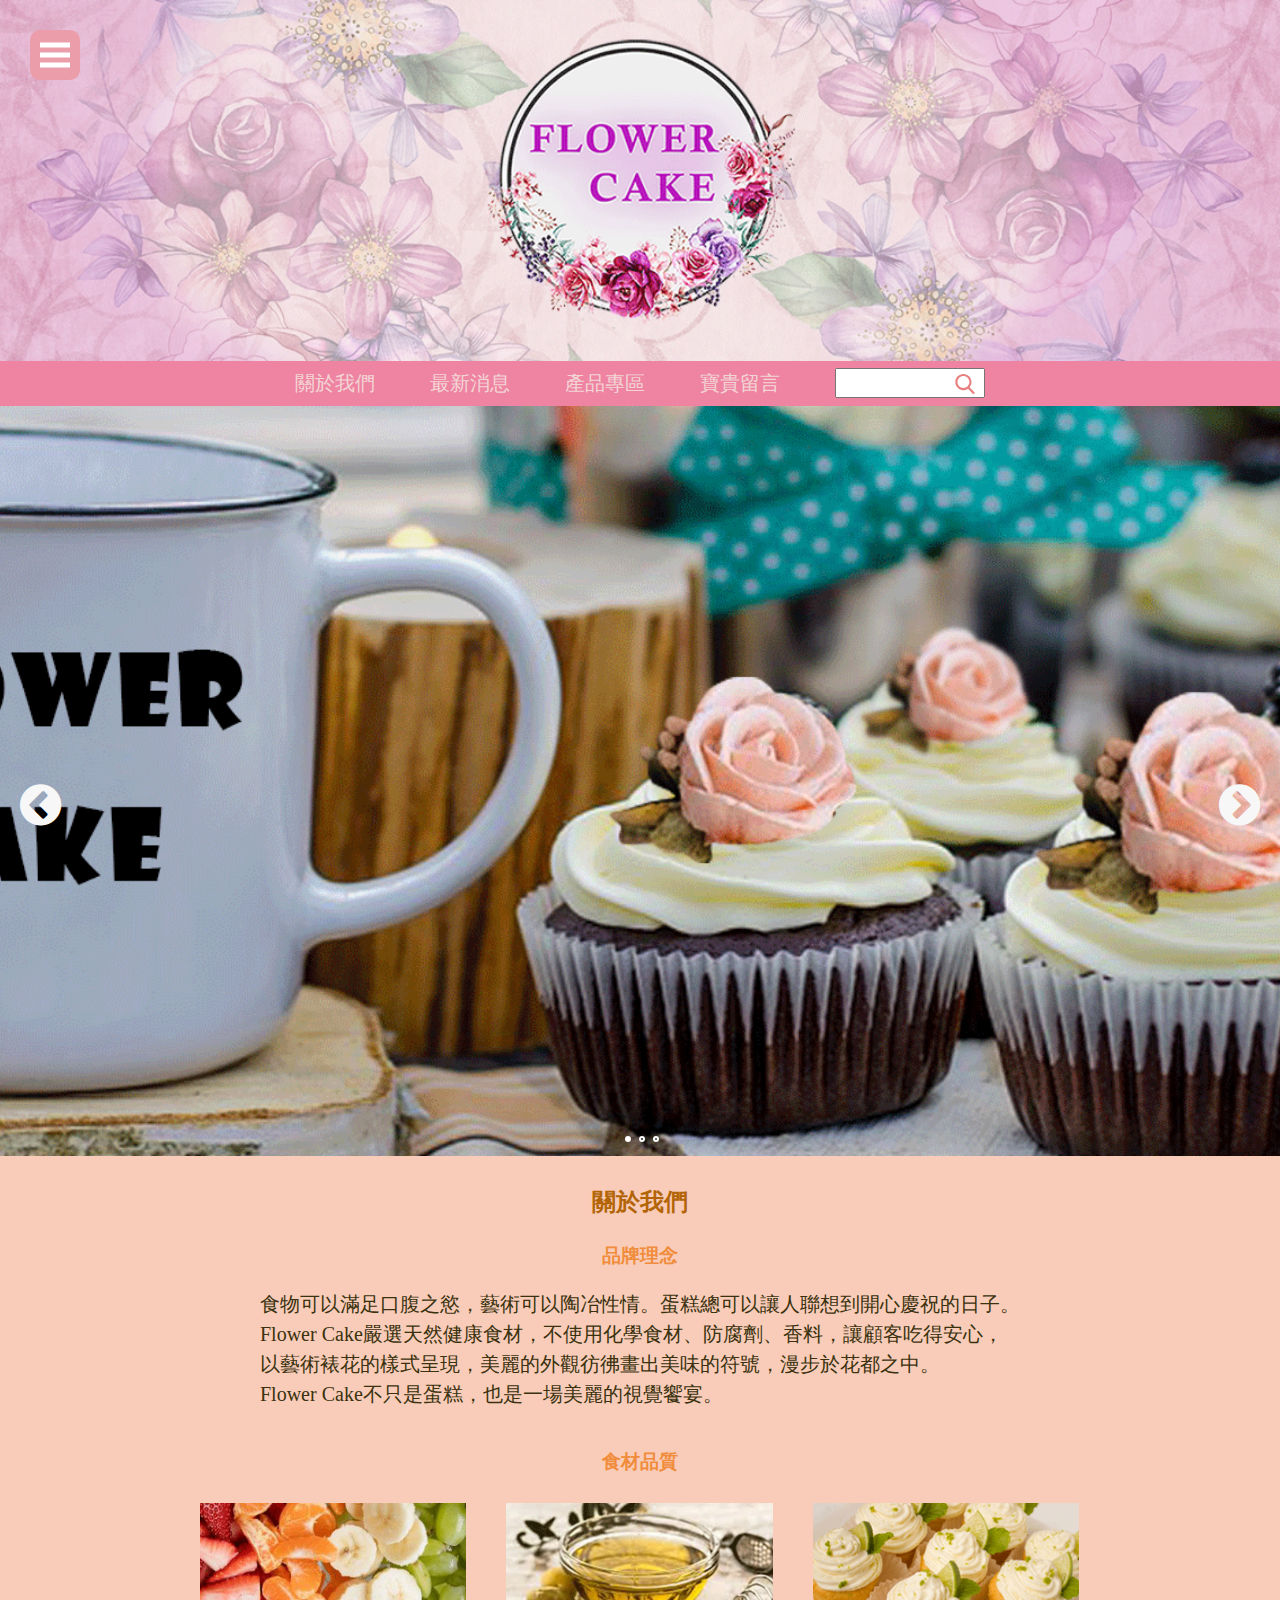
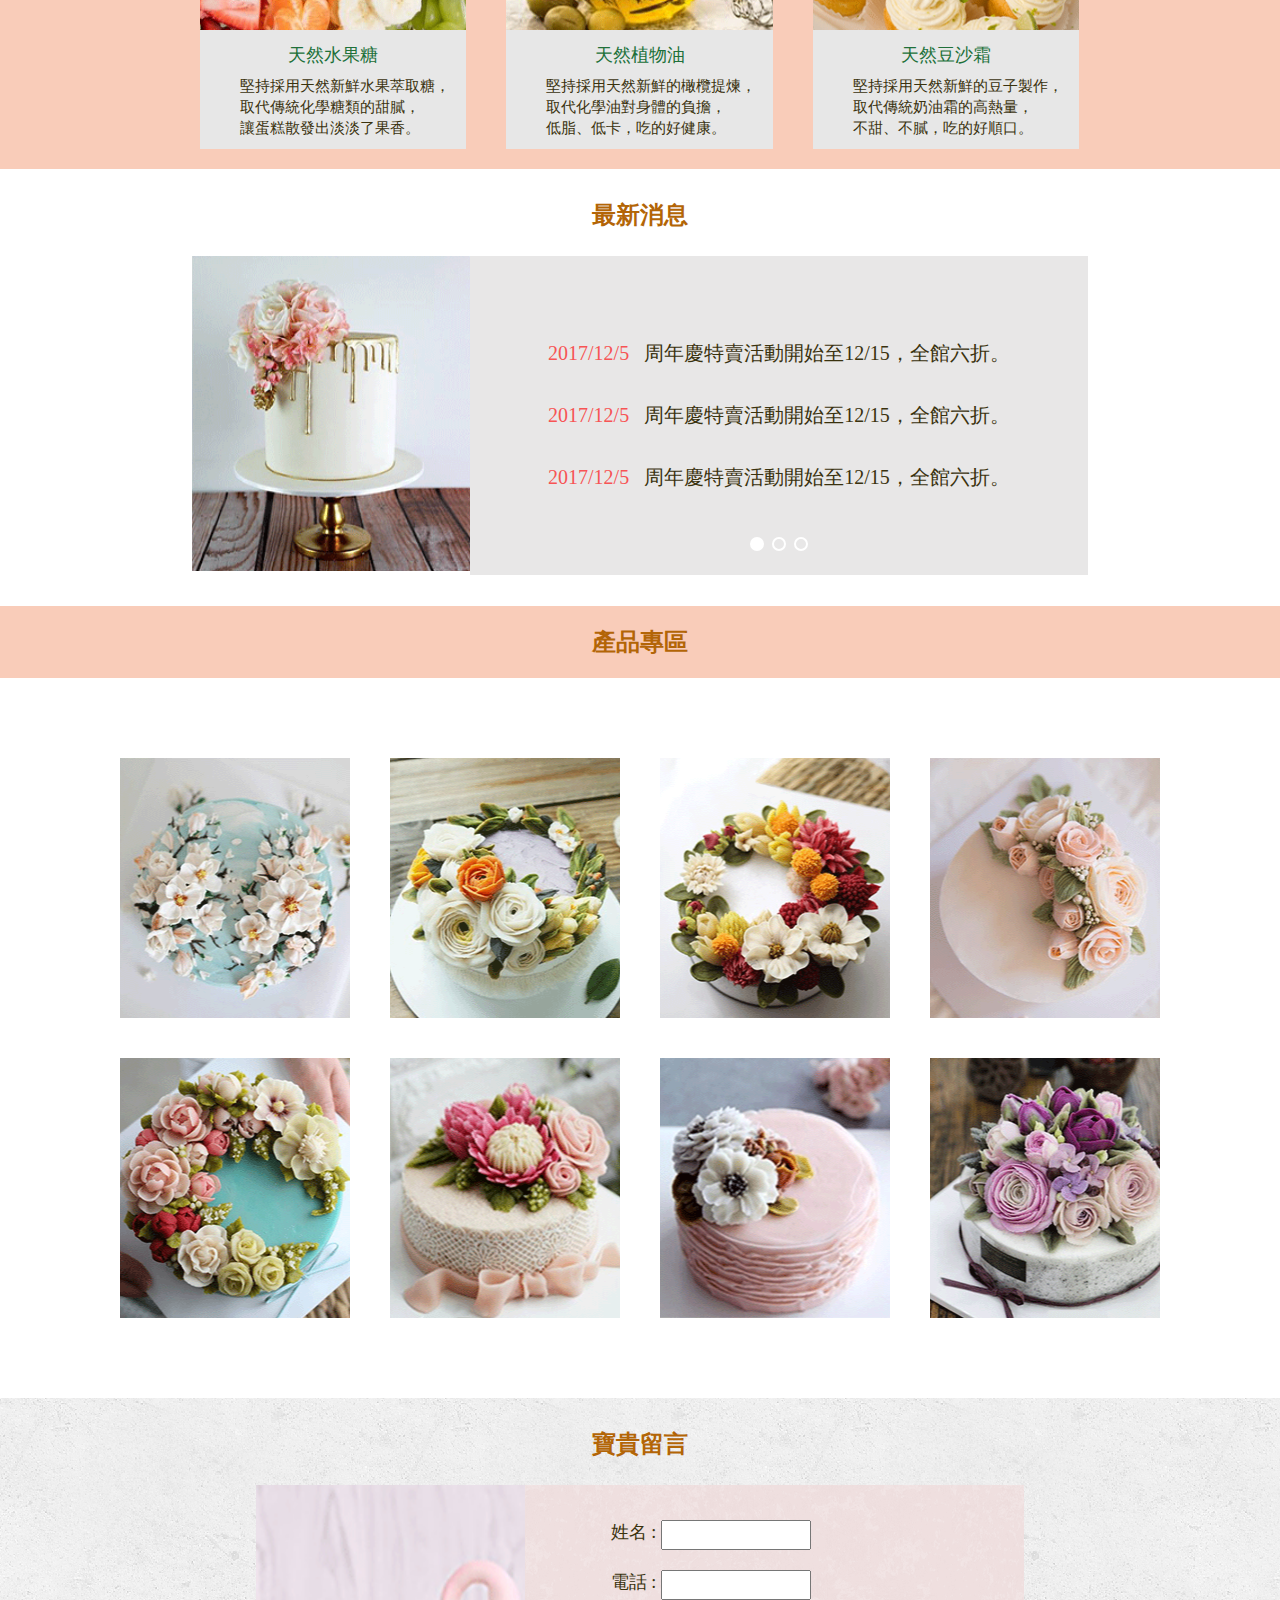
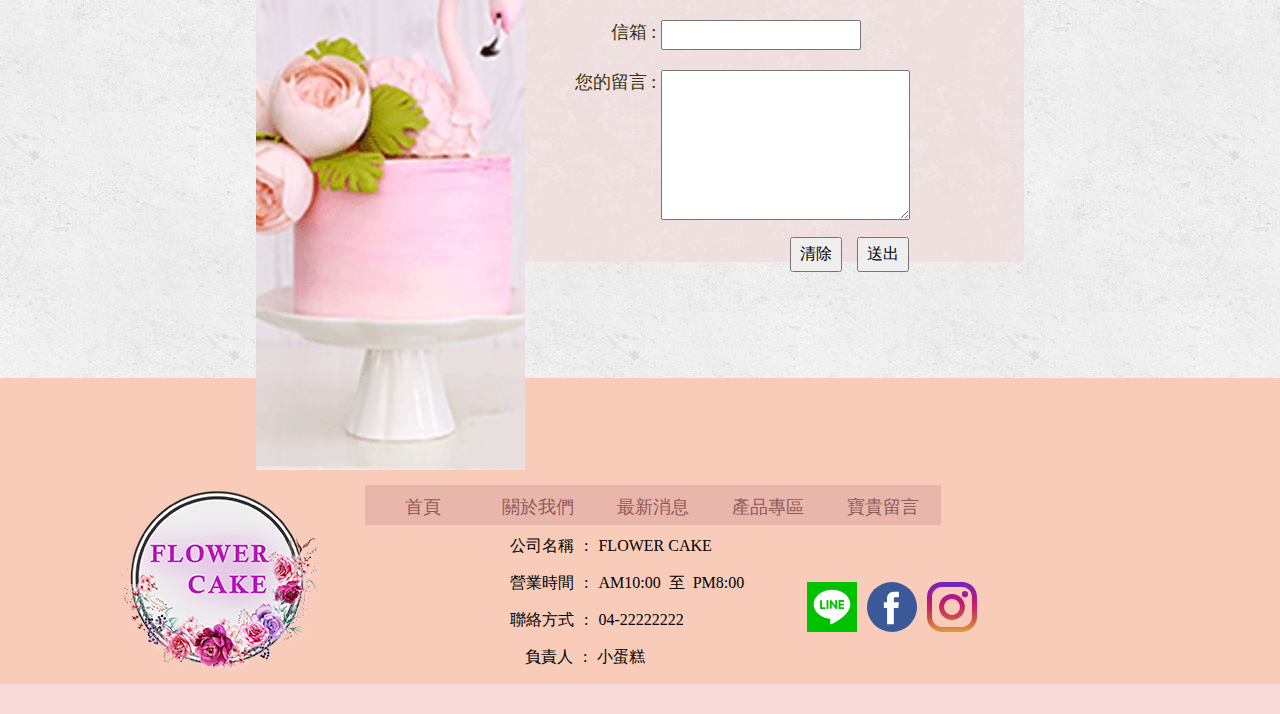
==== onepage/index.html @ f1548dc6 "123" ====
<!DOCTYPE html>
<html lang="en">

<head>
    <meta charset="UTF-8">
    <meta name="viewport" content="width=device-width, initial-scale=1.0">
    <meta http-equiv="X-UA-Compatible" content="ie=edge">
    <title>Document</title>
    <link rel="stylesheet" href="css/unslider-dots.css">
    <link rel="stylesheet" href="css/unslider.css">
    <link rel="stylesheet" href="https://maxcdn.bootstrapcdn.com/font-awesome/4.7.0/css/font-awesome.min.css">
    <link rel="stylesheet" href="css/index.css">
    <style>
        
    </style>
</head>

<body>
    <div class="logo" id="tt">
        <img src="img/logobg.gif" alt="">
        <div class="cell_nav">
            <div class="cross">
                <!-- onClick按下去會執行後面的函數 -->
                <div class="line1"></div>
                <div class="line2"></div>
                <div class="line3"></div>
            </div>
        </div> 
            <div class="menu" id="menu">
                <div class="contain">
                    <a href="">首頁</a>
                    <a href="">關於我們</a>
                    <a href="">最新消息</a>
                    <a href="">產品專區</a>
                    <a href="">寶貴留言</a>
                </div>
            </div>
        
    </div>
    <div class="nav">
        <ul>
            <li>
                <a href="#aboutus">關於我們</a>
            </li>
            <li>
                <a href="#news">最新消息</a>
            </li>
            <li>
                <a href="#pre">產品專區</a>
            </li>
            <li>
                <a href="#message">寶貴留言</a>
            </li>
            <li>
                <img class="search" src="img/search.svg" alt="">
                <input type="text" class="askInput">
            </li>
            <div class="clear"></div>
        </ul>
    </div>
    <div class="clear"></div>
    <div class="my-slider">
        <ul>
            <li>
                <div class="bg img1">

                </div>
            </li>
            <li>
                <div class="bg img2">

                </div>
            </li>
            <li>
                <div class="bg img3">

                </div>
            </li>


        </ul>
    </div>
    <div class="aboutus" id="aboutus">
        <!-- id是瞄點 -->
        <h2>關於我們</h2>
        <h3>品牌理念</h3>
        <div class="top">

            <p class="pmremovetop">
                 食物可以滿足口腹之慾，藝術可以陶冶性情。蛋糕總可以讓人聯想到開心慶祝的日子。<br/>
                 Flower Cake嚴選天然健康食材，不使用化學食材、防腐劑、香料，讓顧客吃得安心，<br/>
                 以藝術裱花的樣式呈現，美麗的外觀彷彿畫出美味的符號，漫步於花都之中。<br/>
                 Flower Cake不只是蛋糕，也是一場美麗的視覺饗宴。
            </p>
        
        </div>
        <h3 class="food">食材品質</h3>
        <div class="bottom">
            <div class="bottom1">
                <div>
                    <div class="food_a">
                        <img src="img/fruit2.gif" alt="">
                    </div>
                    <div class="food_b">
                        <p class="fm">天然水果糖</p>
                        <p class="fm_d" > 
                         堅持採用天然新鮮水果萃取糖，<br/>
                         取代傳統化學糖類的甜膩，<br/>
                         讓蛋糕散發出淡淡了果香。
                        </p>
                    </div>
                </div>
            </div>
            <div class="bottom2">
                <div>
                    <div class="food_a">
                        <img src="img/oil.gif" alt="">
                    </div>
                    <div class="food_b">
                        <p class="fm">天然植物油</p>
                        <p class="fm_d">
                           堅持採用天然新鮮的橄欖提煉，<br/>
                           取代化學油對身體的負擔，<br/>
                           低脂、低卡，吃的好健康。
                        </p>
                    </div>
                </div>
            </div>
            <div class="bottom3">
                <div>
                    <div class="food_a">
                        <img src="img/butter.gif" alt="">
                    </div>
                    <div class="food_b">
                        <p class="fm">天然豆沙霜</p>
                        <p class="fm_d">
                           堅持採用天然新鮮的豆子製作，<br/>
                           取代傳統奶油霜的高熱量，<br/>
                           不甜、不膩，吃的好順口。
                        </p>
                    </div>
                </div>
            </div>
            <div class="clear"></div>
        </div>
    </div>
    <div class="news" id="news">
        <h2>最新消息</h2>
        <div class="new_contain">
            <div class="news_l">

            </div>
            <div class="news_r">
                    <div class="my-slider1">
                    <ul>
                        <li>
                            <p class="nm"><span style="color:rgb(247, 84, 84);margin-right:15px;">2017/12/5</span>周年慶特賣活動開始至12/15，全館六折。</p>
                            <p class="nm"><span style="color:rgb(247, 84, 84);margin-right:15px;">2017/12/5</span>周年慶特賣活動開始至12/15，全館六折。</p>
                            <p class="nm"><span style="color:rgb(247, 84, 84);margin-right:15px;">2017/12/5</span>周年慶特賣活動開始至12/15，全館六折。</p>
                        </li>
                        <li>
                            <p class="nm"><span style="color:rgb(247, 84, 84);margin-right:15px;">2017/12/5</span>周年慶特賣活動開始至12/15，全館六折。</p>
                            <p class="nm"><span style="color:rgb(247, 84, 84);margin-right:15px;">2017/12/5</span>周年慶特賣活動開始至12/15，全館六折。</p>
                            <p class="nm"><span style="color:rgb(247, 84, 84);margin-right:15px;">2017/12/5</span>周年慶特賣活動開始至12/15，全館六折。</p>
                        </li>
                        <li>
                            <p class="nm"><span style="color:rgb(247, 84, 84);margin-right:15px;">2017/12/5</span>周年慶特賣活動開始至12/15，全館六折。</p>
                            <p class="nm"><span style="color:rgb(247, 84, 84);margin-right:15px;">2017/12/5</span>周年慶特賣活動開始至12/15，全館六折。</p>
                            <p class="nm"><span style="color:rgb(247, 84, 84);margin-right:15px;">2017/12/5</span>周年慶特賣活動開始至12/15，全館六折。</p>
            
                        </li>
            
            
                    </ul>
                </div>
            </div>
        </div>
    </div>
    <div class="clear"></div>

    <h2 class="pre pret" id="pre">產品專區</h2>
    <div class="product_top">
        
        <div class="product-item">
            <div class="product1"></div>
            <div class="cover"><span class="pmt">藍色天空</span><br/>
                <p class="pt">主原料: 白豆沙 藍莓 野莓</p>
                <p class="pt pp" style="margin-left:65px;">6吋甜甜價<span class="price">100元</span></p>
            </div>
        </div>
        <div class="product-item">
            <div class="product2"></div>
            <div class="cover"><span class="pmt">鄉間田野</span><br/>
            <p class="pt">主原料: 白豆沙 香草 薄荷</p>
            <p class="pt pp" style="margin-left:65px;">6吋甜甜價
                <span class="price">100元</span>
            </p>
        </div>
        </div>
        <div class="product-item">
            <div class="product3"></div>
            <div class="cover"><span class="pmt">百花齊放</span><br/>
            <p class="pt">主原料: 紅豆沙 布丁 水果</p>
            <p class="pt pp" style="margin-left:65px;">6吋甜甜價
                <span class="price">100元</span>
            </p>
        </div>
        </div>
        <div class="product-item">
            <div class="product4"></div>
            <div class="cover"><span class="pmt">粉紅玫瑰</span><br/>
            <p class="pt">主原料: 白豆沙 玫瑰 紅茶</p>
            <p class="pt pp" style="margin-left:65px;">6吋甜甜價
                <span class="price">100元</span>
            </p>
        </div>
        </div>
        <div class="clear"></div>
    </div>
    <div class="product_bottom">
        <div class="product-item">
            <div class="product5"></div>
            <div class="cover"><span class="pmt">綠野仙蹤</span><br/>
            <p class="pt">主原料: 綠豆沙 水果 冰淇淋</p>
            <p class="pt pp" style="margin-left:65px;">6吋甜甜價
                <span class="price">100元</span>
            </p>
        </div>
        </div>
        <div class="product-item">
            <div class="product6"></div>
            <div class="cover"><span class="pmt">粉紅夏戀</span><br/>
            <p class="pt">主原料: 紅豆沙 水果 花茶</p>
            <p class="pt pp" style="margin-left:65px;">6吋甜甜價
                <span class="price">100元</span>
            </p>
        </div>
        </div>
        <div class="product-item">
            <div class="product7"></div>
            <div class="cover"><span class="pmt">千層花朵</span><br/>
            <p class="pt"> 主原料: 紅豆沙 巧克力 布丁</p>
            <p class="pt pp" style="margin-left:65px;">6吋甜甜價
                <span class="price">100元</span>
            </p>
        </div>
        </div>
        <div class="product-item">
            <div class="product8"></div>
            <div class="cover"><span class="pmt">紫色浪漫</span><br/>
            <p class="pt">主原料: 紅豆沙 芋頭 粉圓</p>
            <p class="pt pp" style="margin-left:65px;">6吋甜甜價
                <span class="price">100元</span>
            </p>
        </div>
        </div>
        <div class="clear"></div>
    </div>
    <div class="message" id="message">
        <h2>寶貴留言</h2>
        <div class="message_contain">
            <div class="ms_1">
            </div>
            <div class="ms_r">
                <div class="ms_p nm">
                    <form action="">
                        <!-- 表單要用form包起來 -->
                        <div class="msi">
                            <span>姓名 :</span>
                            <!-- span要設display:inline_block讓他並排 -->
                            <input type="text" class="askInput" name="name"  maxlength="5" require>
                             <!-- 提示文字placeholder="最多不超過五字" -->
                            <!-- input預設就是並排 -->
                        </div>
                        <div class="msi">
                            <span>電話 :</span>
                            <input type="text" class="askInput" name="phone" maxlength="10"  require>
                        </div>
                        <div class="msi">
                            <span>信箱 :</span>
                            <input type="text" class="askInput_mail" name="mail" require>
                        </div>
                        <div class="msi msimessage">
                            <span>您的留言 :</span>
                            <textarea class="askInput_message" name="message" require>
                            </textarea>
                            <!-- textarea填寫者可自行依需求調整大小 -->
                        </div>
                        <div class="btn">
                          <input class="btnm" type="submit" value="清除">
                          <input class="btnm" type="submit" value="送出">
                        </div>
                    </form>
                </div>
            </div>
            <div class="clear"></div>
        </div>
    </div>
    <div class="footer">
        
        <div class="foleft">
            <img src="img/logo_down.png" alt="" style="margin-top:10px;">
            <!-- 用圖片和外框去算要位移多少 -->
        </div>
        <div class="foright">
                <div class="fonav">
                        <ul>
                          <li>
                              <a href="#tt">首頁</a>
                          </li>
                          <li>
                              <a href="#aboutus">關於我們</a>
                          </li>
                          <li>
                              <a href="#news">最新消息</a>
                          </li>
                          <li>
                              <a href="#pre">產品專區</a>
                          </li>
                          <li>
                              <a href="#message">寶貴留言</a>
                          </li>
                          <div class="clear"></div>
                      </ul>
                </div>
                
            <div class="fol fole">
            <p>公司名稱<span class="fname">:</span>FLOWER CAKE</p>
            <p>營業時間<span class="fname">:</span>AM10:00<sapn style="margin:0 8px;">至</sapn>PM8:00</p>
            <p>聯絡方式<span class="fname">:</span>04-22222222</p>
            <p class="me" style="margin:auto auto 0 auto"><span style="margin-left:15px;">負責人</span><span class="fname">:</span>小蛋糕</p>
            <div class="clear"></div>
            </div>
            <div class="fol folr">
                <a href="https://www.google.com.tw/"><img class="icon" src="img/line.svg" alt=""></a>
                <a href="https://www.google.com.tw/"><img class="icon" src="img/facebook.svg" alt=""></a>
                <a href="https://www.google.com.tw/"><img class="icon" src="img/instagram .svg" alt=""></a>
                <div class="clear"></div>
            </div>
        </div>
        <div class="clear"></div>
            
       </div>
        
    </div>
    <div class="down" style="background-color:rgb(248, 218, 218); height:30px"></div>
    

    <script src="js/jquery-3.2.1.min.js"></script>
   <script src="js/unslider-min.js"></script>
    <script>
        jQuery(document).ready(function ($) {
            $('.my-slider').unslider({
                arrows: {
                    prev: '<a class="unslider-arrow prev"><i class="fa fa-chevron-circle-left fa-3x" aria-hidden="true"></i></a>',
                    next: '<a class="unslider-arrow next"><i class="fa fa-chevron-circle-right fa-3x" aria-hidden="true"></i></a>',
                },
                autoplay: true,
                delay: 5000,
                // display要跟autoplay一起用

            });
            $('.my-slider1').unslider({
                arrows: false,
                autoplay: false,
                //  delay: 5000,
                // display要跟autoplay一起用

            });
        });

        $('.cross').click(function(){
            $('#menu').toggleClass('active');
        });
    </script>
    <!-- Fix Nav -->
    <script>
        $(window).scroll(function(){
            var scroll = $(window).scrollTop();
            if(scroll > 100){
                $(".logo").addClass("fixed");
            }else{
                $(".logo").removeClass("fixed");
            }
        });
    </script>
</body>

</html>
---- onepage/css/unslider-dots.css ----
/**
 *   Here's where everything gets included. You don't need
 *   to change anything here, and doing so might break
 *   stuff. Here be dragons and all that.
 */
/**
 *   Default variables
 *
 *   While these can be set with JavaScript, it's probably
 *   better and faster to just set them here, compile to
 *   CSS and include that instead to use some of that
 *   hardware-accelerated goodness.
 */
.unslider-nav ol {
  list-style: none;
  text-align: center;
}
.unslider-nav ol li {
  display: inline-block;
  width: 6px;
  height: 6px;
  margin: 0 4px;
  background: transparent;
  border-radius: 5px;
  overflow: hidden;
  text-indent: -999em;
  border: 2px solid #fff;
  cursor: pointer;
}
.unslider-nav ol li.unslider-active {
  background: #fff;
  cursor: default;
}
---- onepage/css/unslider.css ----
.unslider{overflow:auto;margin:0;padding:0}.unslider-wrap{position:relative}.unslider-wrap.unslider-carousel>li{float:left}.unslider-vertical>ul{height:100%}.unslider-vertical li{float:none;width:100%}.unslider-fade{position:relative}.unslider-fade .unslider-wrap li{position:absolute;left:0;top:0;right:0;z-index:8}.unslider-fade .unslider-wrap li.unslider-active{z-index:10}.unslider li,.unslider ol,.unslider ul{list-style:none;margin:0;padding:0;border:none}.unslider-arrow{position:absolute;left:20px;z-index:2;cursor:pointer}.unslider-arrow.next{left:auto;right:20px}
---- onepage/css/index.css ----
* {
            box-sizing: border-box;
        }

        body {
            margin: 0;
        }

        .clear {
            clear: both;
        }
        
        .logo{
             position: relative;
        }

        .logo img{
            width: 100%;
            display: block;
        }

        .nav {
            color: #fff;
            width: 100%;
            height: 45px;
            background-color: rgb(238, 132, 162);
             }

        .nav a {
            text-decoration: none;
            color:rgb(243, 213, 213);
        }
        .nav li{
             width: 20%;
        }
        

        .nav>ul>li:hover {
            
            background-color: rgb(248, 201, 230);
        }
        .nav li:hover a{
            color: rgb(236, 87, 204);
        }


        .nav ul > li:nth-last-of-type(1):hover {
            background-color: transparent;
            /* nth-last-child(1)從物件後面數來第1個
               背景設為透明 */
            /* li:nth-last-of-type(1)只會選到li的倒數第一個 */
        }




        .nav ul {

            list-style: none;
            text-align: center;
            margin-left: 0px;
            -webkit-padding-start: 0;
            margin: 0;
        }

        .nav li {
            color: #fff;
            display: inline;
            font-size: 20px;
            padding: 12px 15px;
            line-height: 45px;
            margin: 10px 10px;
            position: relative;
        }

        .nav .search {
            position: absolute;
            width: 20px;
            height: 20px;
            top: 14px;
            right: 25px;
        }

        .askInput {
            width: 150px;
            height: 30px;
            font-size: 20px;
        }

        .fonav{
            color: rgba(32, 32, 32, 0.5);
            width: 60%;
            /* 680px */
            height: 40px;
            background-color: rgba(218, 159, 159, 0.5);
            position: absolute;
            /* right:260px; */
            top:15px;
            left:45px;
        }
        .fonav > ul {
            list-style: none;
            text-align: center;
            margin-left: 0px;
            margin: 0;
            padding-left: 0;
            
        }
        .fonav > ul > li{
            color: rgb(37, 37, 37);
            /* display: inline-block; */
            font-size: 18px;
            padding: 10px 10px;
            float: left;
            width:20%;
            box-sizing: border-box;
            
         
        }
        .fonav a {
            text-decoration: none;
            color:rgb(145, 90, 90);
        }
        .fonav li:hover a {
            color: rgb(255, 255, 255);
        }

        /* 搜尋列的設定 */
        .bg {
            width: 100%;
            height: calc(100vh - 150px);
            background-size: cover;
            background-position: center;
        }
        .img1{
            background-image: url('../img/BG1.gif');
        }

        .img2{
            background-image: url('../img/img2.jpg');
        }

        .img3{
            background-image: url('../img/img3.jpg');
        }
        .unslider-arrow {
            top: 50%;
            color: rgb(247, 247, 247);
            /* 箭頭class屬性 */
            
        }
         .unslider-arrow.next {
            top: 50%;
        }

        .unslider {
            position: relative;
        }

        /* banner最外面那層 */

        .unslider-nav {
            position: absolute;
            bottom: 10px;
            left: 48.5%;
            /* 下面圈圈那層 */
        }

        .aboutus {
            background-color: #f9ccb9;
            width: 100%;
            /* 高度不能設死 */
            text-align: center;
            

        }

        .top {
            display: inline-block;
            /* inline-block會隨著字自己長寬度 */
            height: 130px;
            margin: 0 auto;
            text-align: left;
            color: #000000;
            font-size: 20px;
        }

        .top p {
            line-height: 30px;
        }

        .bottom {
            width: 100%;
            /* background-color: #000; */
            margin: 0 auto;
            padding: 0 180px;

        }

        .bottom1,
        .bottom2,
        .bottom3 {
            float: left;
            width: 33.3%;
            padding: 8px 20px 20px 20px;
        }
        .food_a img{
            display: block;
            max-width: 100%;
        }
        .food_b{
            padding-bottom: 10px;
            /* border: 1px solid #000; */
            background-color: rgb(231, 231, 231);
        }
        .fm{
            margin:0 auto;
            padding-top:13px;
            font-size: 18px;
            color:rgb(32, 112, 57);
            font-weight: 500;
            /* 設粗體100~900數值，但有些不支援漸進式的字體 只有粗體&細體 */
        }
        .fm_d{
            text-align: left;
            margin:9px 5px 0px 40px;
            line-height: 1.4;
            font-size: 15px;
            color:rgb(58, 50, 14);
        }

        .bottom1>div {
            width: 100%;
            height: 100%;
            
        }

        .bottom2>div {
            width: 100%;
            height: 100%;
            
        }

        .bottom3>div {
            width: 100%;
            height: 100%;
            /* background-image: url("img/butter.png"); */
            /* background-size: cover; */
        }

        .product-item {
            position: relative;
            float: left;
            width: 25%;
            height: 300px;
            padding: 20px;
            box-sizing: border-box;
            font-size: 22px;
            /* font-weight: 900px; */
           
        }
        .product1{
            width: 100%;
            height: 100%;
            background-image: url("../img/product-cake1.gif");
            background-size: cover;
            background-position: center; 
            
        }
       

        .product2{
            width: 100%;
            height: 100%;
            background-image: url("../img/product-cake2.gif");
            background-size: cover;
            background-position: center; 
        }

        .product3{
            width: 100%;
            height: 100%;
            background-image: url("../img/product-cake3.gif");
            background-size: cover; 
            background-position: center; 
        }

        .product4{
            width: 100%;
            height: 100%;
            background-image: url("../img/product-cake4.gif");
            background-size: cover;
            background-position: center;
        }

        .product5{
            width: 100%;
            height: 100%;
            background-image: url("../img/product-cake5.gif");
            background-size: cover;
            background-position: center;
        }

        .product6{
            width: 100%;
            height: 100%;
            background-image: url("../img/product-cake6.gif");
            background-size: cover;
            background-position: center;
        }

        .product7{
            width: 100%;
            height: 100%;
            background-image: url("../img/product-cake7.gif");
            background-size: cover;
            background-position: center;
        }

        .product8{
            width: 100%;
            height: 100%;
            background-image: url("../img/product-cake8.gif");
            background-size: cover;
            background-position: center;
        }
        .cover{
            position: absolute;
            background-color: rgba(206, 186, 186, 0.8);
            width: calc(100% - 40px);
            height:45%;
            bottom: 20px;
            padding: 10px ;
            opacity: 0;
            transition: 1s;
            
        }
        /* 要絕對定位在produt item那層 */
        .product-item:hover .cover{
            opacity: 1;
        }
       

        h2,
        h3 {
            text-align: center;
            color: #b36506;
        }

        h2 {
            margin: 0 0 25px 0;
            padding-top: 30px;
        }
        

        h3 {
            color: rgb(240, 140, 59);
            margin:20px auto;
        }

        .pmremovetop {
            margin-top: 0;
            color:rgb(58, 50, 14);
        }

        .food {
            margin-top: 30px;
        }

        .pre {
            background-color: #f9ccb9;
        }

        .news_l {
            float: left;
            width: 31%;
            height: 94%;
        
            background-image: url("../img/news2.gif");
            background-size: cover; 
            background-position: center;


        }

        .news_r {
            float: left;
            width: 69%;
            height: 95%;
            background-color: rgba(209, 208, 208, 0.5);

        }
        .news_r .unslider{
            height: 100%;
            display: flex;
            justify-content: center;
            align-items: center;
            text-align: center;
        }
        .news_r .unslider-nav{
          bottom: 20px;
        }
       

        /* 置中要設定加起來剛好100%才有意義 */

        .new_contain {
            width: 70%;
            height: 335px;
            margin: 15px auto;
        }

        .message {
            width: 100%;
            height: 580px;
            background-image: url("../img/bg2.png");
        }

        .message_contain {
            width: 60%;
            height: 65%;
            margin: 25px auto;
            background-image: url("../img/bg1.png");
            background-size: contain;
            background-position: center;

        }

        .msi {
            font-size: 18px;
            margin-bottom: 20px;
        }
        .msimessage{
            margin-bottom: 12px;
        }

        .msi span {
            display: inline-block;
            vertical-align: top;
            /* 靠上排列 */
            min-width: 81.5px;
            text-align: right;
        }

        .ms_1 {
            float: left;
            width: 35%;
            height: 65vh;

            background-image: url("../img/message.gif");
            background-size: cover;
            background-position: center;
        }

        .ms_r {
            float: left;
            width: 65%;
            height: 65vh;

            /* background-image: url("img/message.jpg"); */
            text-align: center;
        }

        .ms_r .ms_p {
            width: 80%;
            text-align: left;
            margin: 35px auto 0px auto;
        }

        .askInput_mail {
            width: 200px;
            height: 30px;
            font-size: 20px;
        }

        .askInput_message {
            width: calc(100% - 150px);
            height: 150px;
            font-size: 20px;
            
        }
        .footer{
            background-color: #f9ccb9;
            width: 100%;;
            /* height:220px; */
            
        }
        /* .fo{ 
            width: 33.3%;
            height:100%;
            float: left;
        }*/

        .foleft{
            width: 25%;
            height:100%;
            float: left;
            text-align:right;
           /* border: 1px solid #000; */
        }
        /* .fomid{ 
            /* border: 1px solid #000; 
            text-align: center;
        }*/

        
        .foright .folr{
            
             display:inline-block;
             /* 隨著內容長高度 */
             text-align: left;
             /*靠左對齊 */
            margin-bottom: 30px;
        }

        .foright{
            width: 75%;
            height:100%;
            float: left;
            text-align: left;
            position: relative;
            /* border: 1px solid #000; */
           
        }
        
        .foright .fole{
            display: inline-block;
            text-align: left;
            margin-left: 190px;
            margin-top: 50px;
        }
      
        

        .foright > .folr > a{
            float:left;
            margin:0 5px;
            
        }
        .product_top,.product_bottom{
            margin:0 100px;
        }
        .product_top{
           
            margin-top: 60px;
        }
        .product_bottom{
            
            margin-bottom:60px;
        }
        .pret{
            padding:20px; ;
        }
        .btn{
            width:calc(100% - 60px);
            text-align: right;
        }
        .btnm{
            margin:0 5px;
            padding: 5px 8px;
            font-size: 16px;
            box-sizing: border-box;
        }
        .nm{
            margin:35px auto;
            color:rgb(58, 50, 14);
            font-size:20px;
        }
        .news_r .unslider-nav ol li{
            width:14px;
            height:14px;
            border-radius: 10px;
        }
        .news_r .unslider-nav{
            left:50%;
            margin-left:-33px; 
        }
        .pt{
            margin:10px auto 0 10px;
            margin-left: 10px;
            font-size: 17px;
        }
        .pp{
            font-size: 15px;
            margin:5px auto;
            
        }
        .price{
            color:rgb(240, 116, 116);
            font-size:18px;
            margin-left:10px;
            width: 55px;
            height: 55px;
            border-radius: 50%;
            background-color: rgb(221, 168, 147);
            display: inline-block;
            line-height: 50px;
            text-align: center;
            /* style預設是inline要把這個屬性改掉 */
        }
        .pmt{
            margin-left:10px;
        }
        .fname{
            margin:0 10px;
        }
        .icon{
            float: left;
            width: 50px;
            height: 50px;
            display: block;
        }
        .fol{
            width: 40%;
            height: 100%;
           }
           .cell_nav{
               position: absolute;
               top:30px;
               left:30px;
           }

        .cross{
  width:50px;
  height:50px;
  /* border:solid 2px rgb(255, 255, 255); */
  position: relative;
  background-color: rgb(236, 157, 170);
  border-radius:20%; 
  }
    .cross .line1
    {
    position: absolute;
    width:30px;
    height:5px;
    background-color: rgb(255, 255, 255);
    top:30%;
    left:50%;
    /* 外層 */
    transform: translate(-50%, -50%);
    /* 內層 transform偏移 */
    transition-duration: 0.5s;
    }

    .cross .line2{
    position: absolute;
    width:30px;
    height:5px;
    background-color: rgb(255, 255, 255);
    top:50%;
    left:50%;
    /* 外層 */
    transform: translate(-50%, -50%);
    /* 內層 transform偏移 */
    transition-duration: 0.5s;
    }

    .cross .line3{
    position: absolute;
    width:30px;
    height:5px;
    background-color: rgb(255, 255, 255);
    top:70%;
    left:50%;
    /* 外層 */
    transform: translate(-50%, -50%);
    /* 內層 transform偏移 */
    transition-duration: 0.5s;
    }

    .cross .line1t{
     transform: translate(-50%, -50%) rotate(-45deg);
     top:50%;
  
    }
    .cross .line2t{

     opacity: 0;
     }

    .cross .line3t{
     transform: translate(-50%, -50%) rotate(45deg);
     /* rotate旋轉 deg度 先寫的會先運作 先偏移在旋轉 */
     top:50%;
     /* 要先把位移調回置中 */
     }

.menu{
  width:100%;
  line-height:50px;
  text-align: center;
  opacity: 1;
}

.menu.active .contain a{  
  padding: 10px;
  opacity:1 ; 
  height:auto;
}

.menu .contain a{
   padding:0;
   display:block;
   background-color: rgb(250, 103, 103);
   transition:1s;
   height:0;
   opacity:0;
   /* transition寫在要慢出現的地方 高度和透明度先設為0 */
/* 這行讓文字垂直 */
/* 類別之間要空格 */
}

.menu a:nth-child(1){
    transition-delay: 0s;
}

.menu a:nth-child(2){
    transition-delay: 0.5s;
}

.menu a:nth-child(3){
    transition-delay: 1s;
}

.menu a:nth-child(4){
    transition-delay: 1.5s;
}

.menu a:nth-child(5){
    transition-delay: 2s;
}

.menu.active a:nth-child(1){
    transition-delay: 0s;
}

.menu.active a:nth-child(2){
    transition-delay: 0.5s;
}

.menu.active a:nth-child(3){
    transition-delay: 1s;
}

.menu.active a:nth-child(4){
    transition-delay: 1.5s;

}

.menu.active a:nth-child(5){
    transition-delay: 2s;
}


        
          
           /* 螢幕小於779會執行 */
         @media screen and (max-width: 1400px){
          .fol{
              width: 30%;
          }
         }
       
        @media screen and (max-width: 1246px){ 
        .top{ 
            text-align: left;
            padding: 0 100px 0 115px;
        }
        .fm_d{
            margin:9px 2px 0 20px;
            }
        .bottom {
            padding: 0 160px;
            }
        .message_contain {
            width: 90%;
            height: 80%;
        }
        .fonav{
            width:80%;
        }
    }
       

       @media screen and (max-width: 1075px){

        .bottom {
            padding: 0 150px;

        }
       }
        @media screen and (max-width: 970px) { 
        .news_l {
            display: none;
        }

        .news_r {
             width: 100%;
        }
        
        .cover{
         height:80%;
        }
        .foleft{
            display: none;
        }
        .fol{
              width: 50%;
          }
        
        
    }

        
        @media screen and (max-width: 767px) { 
        .fonav{
            display: none;
        }
        .logo.fixed{
            position: fixed;
            z-index: 9999;
        }
        .top{ 
            text-align: left;
            padding: 0 50px 0 65px;
        }
        .food_b{
            
            height:50%;
        }
        .bottom {
            width: 100%;
            /* background-color: #000; */
            margin: 0 auto;
            padding: 0 40px;

        }
        .bottom1,.bottom2,.bottom3 {
            width: 100%;
            /* height: 300px;  */
            padding: 8px 20px 20px 20px;
        }
        .product_top,.product_bottom{
           margin-top:40px;
        }
        .product-item {
            width:50%;;
            height: 147px;
            padding: 10px;
        }
        .product_top,.product_bottom{
            margin:0 40px;
        }
        .foright{
            width:100%;
        }
        .foright .fole{
            margin-left: 0;
            padding-left: 80px;
            margin-top: 10px;
        }
        .fol{
            width: 100%;
            height: 100%;
           }
        .foright .folr{
            margin-bottom: 5px;
            margin-left: 0;
            display: flex;
            justify-content: center;
        }
        .folr{
            margin-top:20px;
        }
        .cover{
         width: 90%;
         height:100%;
        }
        .new_contain{
            width: 90%;
        }
        .message_contain {
            width: 100%;
            height: 80%;
        }
    }
     @media screen and (max-width: 726px) { 
        .nav{
            display: none;
        }
        .fm_d{
            margin:9px 0 0 37px;
            }
       
        }
    @media screen and (max-width: 560px){
        .ms_1 {
          display: none;
        }
        .ms_r{
            width: 100%;
            height: 80%;
        }
    }
    
    @media screen and (max-width: 450px){
            /* position: fixed; */
    }
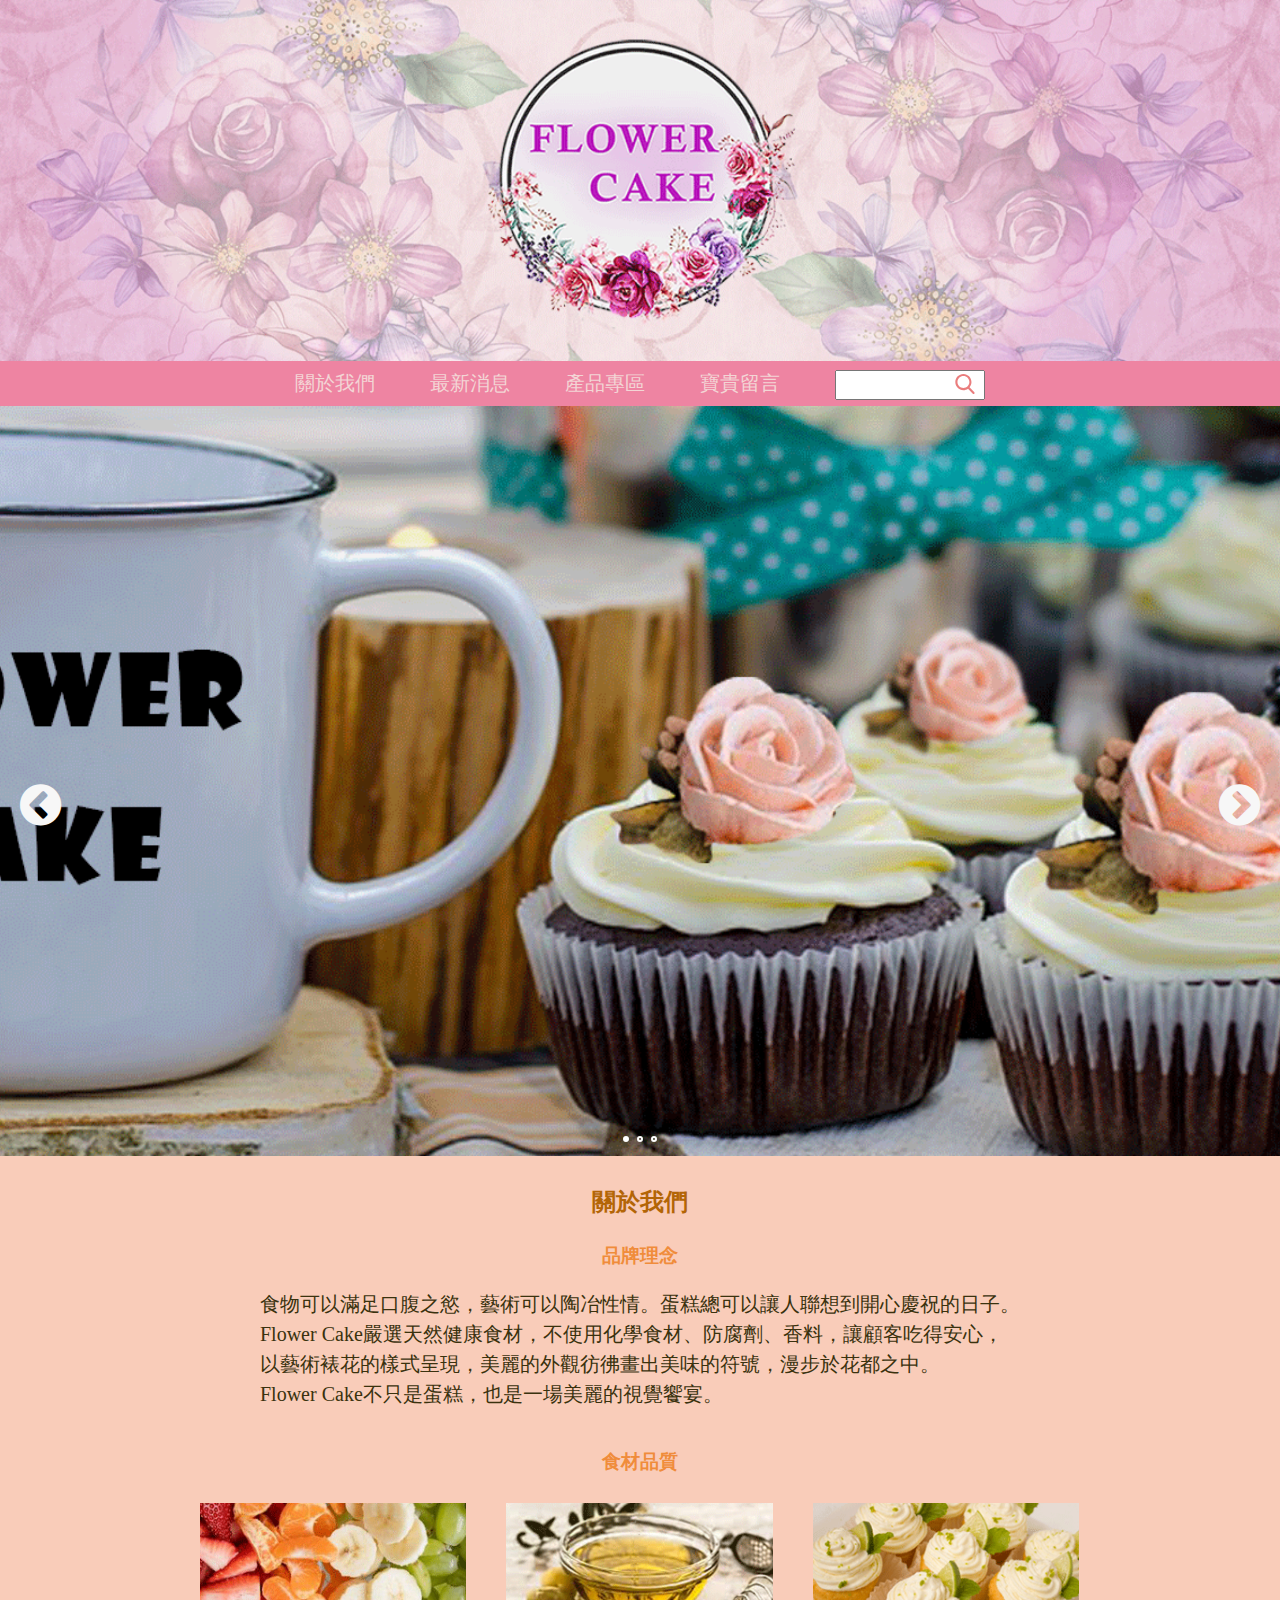
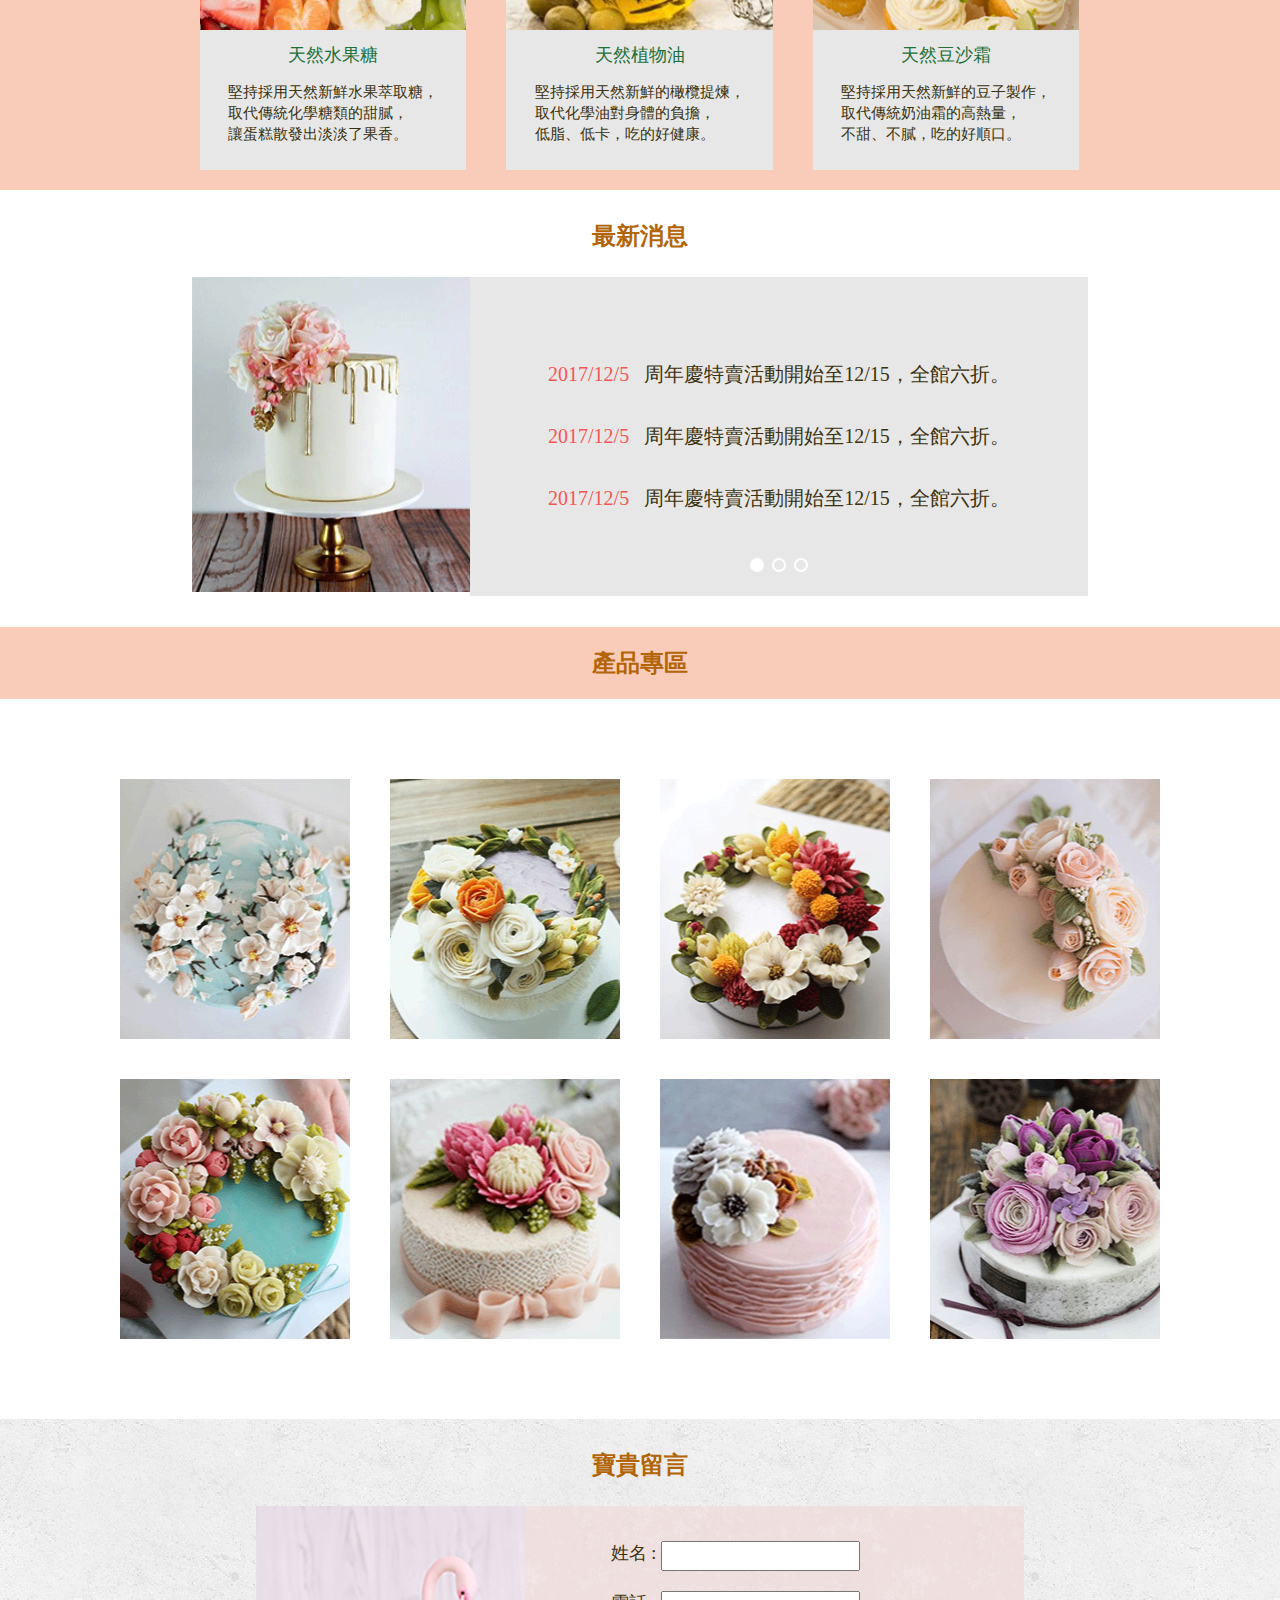
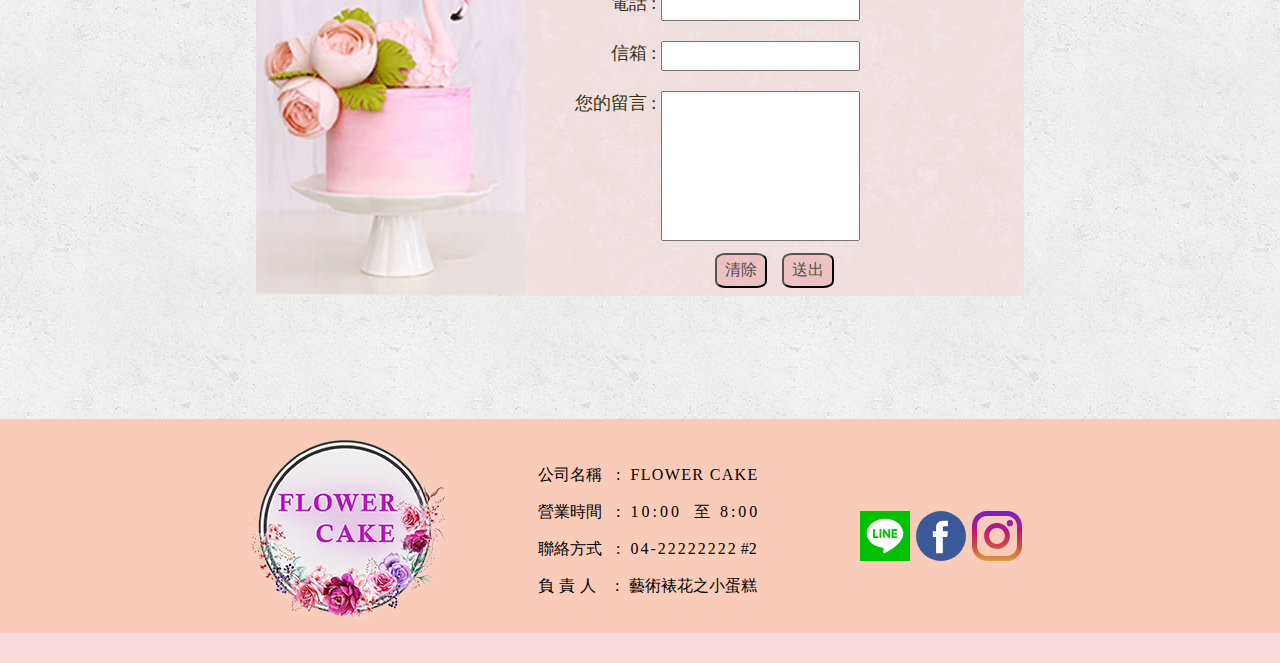
==== commit 8571df4f: "777" ====
--- a/onepage/index.html
+++ b/onepage/index.html
@@ -6,16 +6,21 @@
     <meta name="viewport" content="width=device-width, initial-scale=1.0">
     <meta http-equiv="X-UA-Compatible" content="ie=edge">
     <title>Document</title>
+    <link rel="shortcut icon" href="/favicon.ico" type="favicon.ico" />
+ 
+
     <link rel="stylesheet" href="css/unslider-dots.css">
     <link rel="stylesheet" href="css/unslider.css">
     <link rel="stylesheet" href="https://maxcdn.bootstrapcdn.com/font-awesome/4.7.0/css/font-awesome.min.css">
     <link rel="stylesheet" href="css/index.css">
+    <link rel="stylesheet" href="css/lightbox.min.css">
+
     <style>
-        
     </style>
 </head>
 
 <body>
+    <img id="backtoTop" src="img/top1.png"></img>
     <div class="logo" id="tt">
         <img src="img/logobg.gif" alt="">
         <div class="cell_nav">
@@ -25,17 +30,17 @@
                 <div class="line2"></div>
                 <div class="line3"></div>
             </div>
-        </div> 
-            <div class="menu" id="menu">
-                <div class="contain">
-                    <a href="">首頁</a>
-                    <a href="">關於我們</a>
-                    <a href="">最新消息</a>
-                    <a href="">產品專區</a>
-                    <a href="">寶貴留言</a>
-                </div>
-            </div>
-        
+        </div>
+        <div class="menu" id="menu">
+            <div class="contain">
+                <a href="#tt">首頁</a>
+                <a href="#aboutus">關於我們</a>
+                <a href="#news">最新消息</a>
+                <a href="#pre">產品專區</a>
+                <a href="#message">寶貴留言</a>
+            </div>
+        </div>
+
     </div>
     <div class="nav">
         <ul>
@@ -53,7 +58,7 @@
             </li>
             <li>
                 <img class="search" src="img/search.svg" alt="">
-                <input type="text" class="askInput">
+                <input type="text" class="askInputnav">
             </li>
             <div class="clear"></div>
         </ul>
@@ -80,6 +85,7 @@
 
         </ul>
     </div>
+
     <div class="aboutus" id="aboutus">
         <!-- id是瞄點 -->
         <h2>關於我們</h2>
@@ -87,12 +93,12 @@
         <div class="top">
 
             <p class="pmremovetop">
-                 食物可以滿足口腹之慾，藝術可以陶冶性情。蛋糕總可以讓人聯想到開心慶祝的日子。<br/>
-                 Flower Cake嚴選天然健康食材，不使用化學食材、防腐劑、香料，讓顧客吃得安心，<br/>
-                 以藝術裱花的樣式呈現，美麗的外觀彷彿畫出美味的符號，漫步於花都之中。<br/>
-                 Flower Cake不只是蛋糕，也是一場美麗的視覺饗宴。
+                食物可以滿足口腹之慾，藝術可以陶冶性情。蛋糕總可以讓人聯想到開心慶祝的日子。
+                <br/> Flower Cake嚴選天然健康食材，不使用化學食材、防腐劑、香料，讓顧客吃得安心，
+                <br/> 以藝術裱花的樣式呈現，美麗的外觀彷彿畫出美味的符號，漫步於花都之中。
+                <br/> Flower Cake不只是蛋糕，也是一場美麗的視覺饗宴。
             </p>
-        
+
         </div>
         <h3 class="food">食材品質</h3>
         <div class="bottom">
@@ -103,10 +109,10 @@
                     </div>
                     <div class="food_b">
                         <p class="fm">天然水果糖</p>
-                        <p class="fm_d" > 
-                         堅持採用天然新鮮水果萃取糖，<br/>
-                         取代傳統化學糖類的甜膩，<br/>
-                         讓蛋糕散發出淡淡了果香。
+                        <p class="fm_d">
+                            堅持採用天然新鮮水果萃取糖，
+                            <br/> 取代傳統化學糖類的甜膩，
+                            <br/> 讓蛋糕散發出淡淡了果香。
                         </p>
                     </div>
                 </div>
@@ -119,9 +125,9 @@
                     <div class="food_b">
                         <p class="fm">天然植物油</p>
                         <p class="fm_d">
-                           堅持採用天然新鮮的橄欖提煉，<br/>
-                           取代化學油對身體的負擔，<br/>
-                           低脂、低卡，吃的好健康。
+                            堅持採用天然新鮮的橄欖提煉，
+                            <br/> 取代化學油對身體的負擔，
+                            <br/> 低脂、低卡，吃的好健康。
                         </p>
                     </div>
                 </div>
@@ -134,9 +140,9 @@
                     <div class="food_b">
                         <p class="fm">天然豆沙霜</p>
                         <p class="fm_d">
-                           堅持採用天然新鮮的豆子製作，<br/>
-                           取代傳統奶油霜的高熱量，<br/>
-                           不甜、不膩，吃的好順口。
+                            堅持採用天然新鮮的豆子製作，
+                            <br/> 取代傳統奶油霜的高熱量，
+                            <br/> 不甜、不膩，吃的好順口。
                         </p>
                     </div>
                 </div>
@@ -151,109 +157,147 @@
 
             </div>
             <div class="news_r">
-                    <div class="my-slider1">
+                <div class="my-slider1">
                     <ul>
                         <li>
-                            <p class="nm"><span style="color:rgb(247, 84, 84);margin-right:15px;">2017/12/5</span>周年慶特賣活動開始至12/15，全館六折。</p>
-                            <p class="nm"><span style="color:rgb(247, 84, 84);margin-right:15px;">2017/12/5</span>周年慶特賣活動開始至12/15，全館六折。</p>
-                            <p class="nm"><span style="color:rgb(247, 84, 84);margin-right:15px;">2017/12/5</span>周年慶特賣活動開始至12/15，全館六折。</p>
+                            <p class="nm">
+                                <span style="color:rgb(247, 84, 84);margin-right:15px;">2017/12/5</span>周年慶特賣活動開始至<span class="no">123456</span>12/15，全館六折。</p>
+                            <p class="nm">
+                                <span style="color:rgb(247, 84, 84);margin-right:15px;">2017/12/5</span>周年慶特賣活動開始至<span class="no">123456</span>12/15，全館六折。</p>
+                            <p class="nm">
+                                <span style="color:rgb(247, 84, 84);margin-right:15px;">2017/12/5</span>周年慶特賣活動開始至<span class="no">123456</span>12/15，全館六折。</p>
                         </li>
                         <li>
-                            <p class="nm"><span style="color:rgb(247, 84, 84);margin-right:15px;">2017/12/5</span>周年慶特賣活動開始至12/15，全館六折。</p>
-                            <p class="nm"><span style="color:rgb(247, 84, 84);margin-right:15px;">2017/12/5</span>周年慶特賣活動開始至12/15，全館六折。</p>
-                            <p class="nm"><span style="color:rgb(247, 84, 84);margin-right:15px;">2017/12/5</span>周年慶特賣活動開始至12/15，全館六折。</p>
+                            <p class="nm">
+                                <span style="color:rgb(247, 84, 84);margin-right:15px;">2017/12/5</span>周年慶特賣活動開始至<span class="no">123456</span>12/15，全館六折。</p>
+                            <p class="nm">
+                                <span style="color:rgb(247, 84, 84);margin-right:15px;">2017/12/5</span>周年慶特賣活動開始至<span class="no">123456</span>12/15，全館六折。</p>
+                            <p class="nm">
+                                <span style="color:rgb(247, 84, 84);margin-right:15px;">2017/12/5</span>周年慶特賣活動開始至<span class="no">123456</span>12/15，全館六折。</p>
                         </li>
                         <li>
-                            <p class="nm"><span style="color:rgb(247, 84, 84);margin-right:15px;">2017/12/5</span>周年慶特賣活動開始至12/15，全館六折。</p>
-                            <p class="nm"><span style="color:rgb(247, 84, 84);margin-right:15px;">2017/12/5</span>周年慶特賣活動開始至12/15，全館六折。</p>
-                            <p class="nm"><span style="color:rgb(247, 84, 84);margin-right:15px;">2017/12/5</span>周年慶特賣活動開始至12/15，全館六折。</p>
-            
+                            <p class="nm">
+                                <span style="color:rgb(247, 84, 84);margin-right:15px;">2017/12/5</span>周年慶特賣活動開始至<span class="no">123456</span>12/15，全館六折。</p>
+                            <p class="nm">
+                                <span style="color:rgb(247, 84, 84);margin-right:15px;">2017/12/5</span>周年慶特賣活動開始至<span class="no">123456</span>12/15，全館六折。</p>
+                            <p class="nm">
+                                <span style="color:rgb(247, 84, 84);margin-right:15px;">2017/12/5</span>周年慶特賣活動開始至<span class="no">123456</span>12/15，全館六折。</p>
+
                         </li>
-            
-            
+
+
                     </ul>
                 </div>
             </div>
         </div>
     </div>
     <div class="clear"></div>
-
-    <h2 class="pre pret" id="pre">產品專區</h2>
-    <div class="product_top">
-        
-        <div class="product-item">
-            <div class="product1"></div>
-            <div class="cover"><span class="pmt">藍色天空</span><br/>
-                <p class="pt">主原料: 白豆沙 藍莓 野莓</p>
-                <p class="pt pp" style="margin-left:65px;">6吋甜甜價<span class="price">100元</span></p>
-            </div>
-        </div>
-        <div class="product-item">
-            <div class="product2"></div>
-            <div class="cover"><span class="pmt">鄉間田野</span><br/>
-            <p class="pt">主原料: 白豆沙 香草 薄荷</p>
-            <p class="pt pp" style="margin-left:65px;">6吋甜甜價
-                <span class="price">100元</span>
-            </p>
-        </div>
-        </div>
-        <div class="product-item">
-            <div class="product3"></div>
-            <div class="cover"><span class="pmt">百花齊放</span><br/>
+    <!-- lightbox效果 -->
+   <h2 class="pre pret" id="pre">產品專區</h2>
+     <div class="product_top">
+
+        <a href="img/product-cake1.gif" data-lightbox="product-1" data-title="藍色天空 <br/>主原料: 白豆沙 藍莓 野莓 <br/>6吋甜甜價100元">
+            <div class="product-item">
+                <div class="product1"></div>
+                <div class="cover">
+                    <!-- <span class="pmt">藍色天空</span>
+                    <br/>
+                    <p class="pt">主原料: 白豆沙 藍莓 野莓</p>
+                    <p class="pt pp" style="margin-left:65px;">6吋甜甜價
+                        <span class="price">100元</span>
+                    </p> -->
+                </div>
+            </div>
+        </a>
+        <a href="img/product-cake2.gif" data-lightbox="product-2" data-title="鄉間田野<br/> 主原料: 白豆沙 香草 薄荷<br/> 6吋甜甜價100元">
+            <div class="product-item">
+                <div class="product2"></div>
+                <div class="cover">
+                    <!-- <span class="pmt">鄉間田野</span><br/>
+                <p class="pt">主原料: 白豆沙 香草 薄荷</p>
+                <p class="pt pp" style="margin-left:65px;">6吋甜甜價
+                    <span class="price">100元</span>
+                </p>  -->
+                </div>
+            </div>
+        </a>
+        <a href="img/product-cake3.gif" data-lightbox="product-3" data-title="百花齊放<br/> 主原料: 紅豆沙 布丁 水果<br/> 6吋甜甜價100元">
+            <div class="product-item">
+                <div class="product3"></div>
+                <div class="cover">
+                    <!-- <span class="pmt">百花齊放</span><br/>
             <p class="pt">主原料: 紅豆沙 布丁 水果</p>
             <p class="pt pp" style="margin-left:65px;">6吋甜甜價
                 <span class="price">100元</span>
-            </p>
-        </div>
-        </div>
+            </p>  -->
+                </div>
+            </div>
+        </a>
+        <a href="img/product-cake4.gif" data-lightbox="product-4" data-title="粉紅玫瑰<br/> 主原料: 白豆沙 玫瑰 紅茶 <br/>6吋甜甜價100元">
         <div class="product-item">
             <div class="product4"></div>
-            <div class="cover"><span class="pmt">粉紅玫瑰</span><br/>
+            <div class="cover">
+                <!-- <span class="pmt">粉紅玫瑰</span><br/>
             <p class="pt">主原料: 白豆沙 玫瑰 紅茶</p>
             <p class="pt pp" style="margin-left:65px;">6吋甜甜價
                 <span class="price">100元</span>
-            </p>
-        </div>
-        </div>
+            </p>  -->
+            </div>
+        </div>
+        </a>
         <div class="clear"></div>
     </div>
     <div class="product_bottom">
+        <a href="img/product-cake5.gif" data-lightbox="product-5" data-title="綠野仙蹤<br/> 主原料: 綠豆沙 水果 冰淇淋 <br/>6吋甜甜價100元">
         <div class="product-item">
             <div class="product5"></div>
-            <div class="cover"><span class="pmt">綠野仙蹤</span><br/>
+            <div class="cover">
+                <!-- <span class="pmt">綠野仙蹤</span><br/>
             <p class="pt">主原料: 綠豆沙 水果 冰淇淋</p>
             <p class="pt pp" style="margin-left:65px;">6吋甜甜價
                 <span class="price">100元</span>
-            </p>
-        </div>
-        </div>
+            </p>  -->
+            </div>
+        </div>
+        </a>
+        <a href="img/product-cake6.gif" data-lightbox="product-6" data-title="粉紅夏戀<br/> 主原料: 紅豆沙 水果 花茶<br/> 6吋甜甜價100元">
+            <div class="product-item">
+                <div class="product6"></div>
+                <div class="cover">
+                    <!-- <span class="pmt">粉紅夏戀</span><br/>
+                <p class="pt">主原料: 紅豆沙 水果 花茶</p>
+                <p class="pt pp" style="margin-left:65px;">6吋甜甜價
+                    <span class="price">100元</span>
+                </p>  -->
+                </div>
+            </div>
+        </a>
+        <a href="img/product-cake7.gif" data-lightbox="product-7" data-title="千層花朵<br/> 主原料: 紅豆沙 巧克力 布丁<br/> 6吋甜甜價100元">
         <div class="product-item">
-            <div class="product6"></div>
-            <div class="cover"><span class="pmt">粉紅夏戀</span><br/>
-            <p class="pt">主原料: 紅豆沙 水果 花茶</p>
-            <p class="pt pp" style="margin-left:65px;">6吋甜甜價
-                <span class="price">100元</span>
-            </p>
-        </div>
-        </div>
-        <div class="product-item">
+            
             <div class="product7"></div>
-            <div class="cover"><span class="pmt">千層花朵</span><br/>
+            <div class="cover">
+                <!-- <span class="pmt">千層花朵</span><br/>
             <p class="pt"> 主原料: 紅豆沙 巧克力 布丁</p>
             <p class="pt pp" style="margin-left:65px;">6吋甜甜價
                 <span class="price">100元</span>
-            </p>
-        </div>
-        </div>
+            </p>  -->
+            </div>
+        </div>
+        </a>
+        <a href="img/product-cake8.gif" data-lightbox="product-8" data-title="紫色浪漫<br/> 主原料: 紅豆沙 芋頭 粉圓 <br/>6吋甜甜價100元">
         <div class="product-item">
+            
             <div class="product8"></div>
-            <div class="cover"><span class="pmt">紫色浪漫</span><br/>
+            <div class="cover">
+                <!-- <span class="pmt">紫色浪漫</span><br/>
             <p class="pt">主原料: 紅豆沙 芋頭 粉圓</p>
             <p class="pt pp" style="margin-left:65px;">6吋甜甜價
                 <span class="price">100元</span>
-            </p>
-        </div>
-        </div>
+            </p> -->
+            </div>
+        </div>
+        </a>
         <div class="clear"></div>
     </div>
     <div class="message" id="message">
@@ -268,13 +312,13 @@
                         <div class="msi">
                             <span>姓名 :</span>
                             <!-- span要設display:inline_block讓他並排 -->
-                            <input type="text" class="askInput" name="name"  maxlength="5" require>
-                             <!-- 提示文字placeholder="最多不超過五字" -->
+                            <input type="text" class="askInput" name="name" maxlength="5" require>
+                            <!-- 提示文字placeholder="最多不超過五字" -->
                             <!-- input預設就是並排 -->
                         </div>
                         <div class="msi">
                             <span>電話 :</span>
-                            <input type="text" class="askInput" name="phone" maxlength="10"  require>
+                            <input type="text" class="askInput" name="phone" maxlength="10" require>
                         </div>
                         <div class="msi">
                             <span>信箱 :</span>
@@ -282,13 +326,13 @@
                         </div>
                         <div class="msi msimessage">
                             <span>您的留言 :</span>
-                            <textarea class="askInput_message" name="message" require>
-                            </textarea>
+                            <input class="askInput_message" name="message" require>
+                            </input>
                             <!-- textarea填寫者可自行依需求調整大小 -->
                         </div>
                         <div class="btn">
-                          <input class="btnm" type="submit" value="清除">
-                          <input class="btnm" type="submit" value="送出">
+                            <input class="btnm" type="submit" value="清除">
+                            <input class="btnm" type="submit" value="送出">
                         </div>
                     </form>
                 </div>
@@ -297,57 +341,72 @@
         </div>
     </div>
     <div class="footer">
-        
+
         <div class="foleft">
             <img src="img/logo_down.png" alt="" style="margin-top:10px;">
             <!-- 用圖片和外框去算要位移多少 -->
         </div>
         <div class="foright">
-                <div class="fonav">
-                        <ul>
-                          <li>
-                              <a href="#tt">首頁</a>
-                          </li>
-                          <li>
-                              <a href="#aboutus">關於我們</a>
-                          </li>
-                          <li>
-                              <a href="#news">最新消息</a>
-                          </li>
-                          <li>
-                              <a href="#pre">產品專區</a>
-                          </li>
-                          <li>
-                              <a href="#message">寶貴留言</a>
-                          </li>
-                          <div class="clear"></div>
-                      </ul>
-                </div>
-                
+            <!-- <div class="fonav">
+                <ul>
+                    <li>
+                        <a href="#tt">首頁</a>
+                    </li>
+                    <li>
+                        <a href="#aboutus">關於我們</a>
+                    </li>
+                    <li>
+                        <a href="#news">最新消息</a>
+                    </li>
+                    <li>
+                        <a href="#pre">產品專區</a>
+                    </li>
+                    <li>
+                        <a href="#message">寶貴留言</a>
+                    </li>
+                    <div class="clear"></div>
+                </ul>
+            </div> -->
+
             <div class="fol fole">
-            <p>公司名稱<span class="fname">:</span>FLOWER CAKE</p>
-            <p>營業時間<span class="fname">:</span>AM10:00<sapn style="margin:0 8px;">至</sapn>PM8:00</p>
-            <p>聯絡方式<span class="fname">:</span>04-22222222</p>
-            <p class="me" style="margin:auto auto 0 auto"><span style="margin-left:15px;">負責人</span><span class="fname">:</span>小蛋糕</p>
-            <div class="clear"></div>
-            </div>
+                <p>公司名稱
+                    <span class="fname">:</span><span style="letter-spacing:1.35px;">FLOWER CAKE</span></p>
+                <p>營業時間
+                    <span class="fname">:</span><span style="letter-spacing:3px;">10:00</span>
+                    <sapn style="margin:0 10px 0 8px;">至</sapn><span style="letter-spacing:3px;">8:00</span></p>
+                <p>聯絡方式
+                    <span class="fname">:</span><span style="letter-spacing:2px;">04-22222222</span><span style="margin-left:3px;">#2</span></p>
+                <p class="me" style="margin:auto auto 0 auto">
+                    <span style="font-size:16px;letter-spacing:5px;">負責人</span>
+                    <span class="fname">:</span>藝術裱花之小蛋糕</p>
+                <div class="clear"></div>
+            </div>
+            
             <div class="fol folr">
-                <a href="https://www.google.com.tw/"><img class="icon" src="img/line.svg" alt=""></a>
-                <a href="https://www.google.com.tw/"><img class="icon" src="img/facebook.svg" alt=""></a>
-                <a href="https://www.google.com.tw/"><img class="icon" src="img/instagram .svg" alt=""></a>
+                <a href="https://www.google.com.tw/">
+                    <img class="icon" src="img/line.svg" alt="">
+                </a>
+                <a href="https://www.google.com.tw/">
+                    <img class="icon" src="img/facebook.svg" alt="">
+                </a>
+                <a href="https://www.google.com.tw/">
+                    <img class="icon" src="img/instagram .svg" alt="">
+                </a>
                 <div class="clear"></div>
             </div>
+        
         </div>
         <div class="clear"></div>
-            
-       </div>
-        
+
+    </div>
+
     </div>
     <div class="down" style="background-color:rgb(248, 218, 218); height:30px"></div>
-    
+
 
     <script src="js/jquery-3.2.1.min.js"></script>
-   <script src="js/unslider-min.js"></script>
+    <script src="js/unslider-min.js"></script>
+    <script src="js/lightbox.min.js"></script>
     <script>
         jQuery(document).ready(function ($) {
             $('.my-slider').unslider({
@@ -369,21 +428,62 @@
             });
         });
 
-        $('.cross').click(function(){
+        $('.cross').click(function () {
             $('#menu').toggleClass('active');
         });
     </script>
     <!-- Fix Nav -->
     <script>
-        $(window).scroll(function(){
+        $(window).scroll(function () {
             var scroll = $(window).scrollTop();
-            if(scroll > 100){
+            if (scroll > 100) {
                 $(".logo").addClass("fixed");
-            }else{
+            } else {
                 $(".logo").removeClass("fixed");
             }
         });
     </script>
+    <script>
+        $(window).scroll(function () {
+            var scrollTop = $(window).scrollTop();
+            if (scrollTop > 500) {
+                $('#backtoTop').show();
+            }
+            else {
+                $('#backtoTop').hide();
+            }
+        })
+        if ($('#backtoTop').length) {
+            var scrollTrigger = 100, // px
+                backToTop = function () {
+                    var scrollTop = $(window).scrollTop();
+                    if (scrollTop > scrollTrigger) {
+                        $('#backtoTop').addClass('show');
+                    } else {
+                        $('#backtoTop').removeClass('show');
+                    }
+                };
+            backToTop();
+            $(window).on('scroll', function () {
+                backToTop();
+            });
+            $('#backtoTop').on('click', function (e) {
+                e.preventDefault();
+                $('html,body').animate({
+                    scrollTop: 0
+                }, 700);
+            });
+            // animate動畫 選到整個htmlbody高度 點選跑上去總共花了0.7秒
+        }
+        // http://jsfiddle.net/gilbitron/Lt2wH/(TOP範例語法)
+            //$(選擇器名稱).click(funtion(){})
+    </script>
+    <script>
+        lightbox.option({
+            'alwaysShowNavOnTouchDevices': true,
+            'wrapAround': true,
+        })
+    </script>
 </body>
 
 </html>--- a/onepage/css/index.css
+++ b/onepage/css/index.css
@@ -1,330 +1,360 @@
 * {
-            box-sizing: border-box;
-        }
-
-        body {
-            margin: 0;
-        }
-
-        .clear {
-            clear: both;
-        }
-        
-        .logo{
-             position: relative;
-        }
-
-        .logo img{
-            width: 100%;
-            display: block;
-        }
-
-        .nav {
-            color: #fff;
-            width: 100%;
-            height: 45px;
-            background-color: rgb(238, 132, 162);
-             }
-
-        .nav a {
-            text-decoration: none;
-            color:rgb(243, 213, 213);
-        }
-        .nav li{
-             width: 20%;
-        }
-        
-
-        .nav>ul>li:hover {
-            
-            background-color: rgb(248, 201, 230);
-        }
-        .nav li:hover a{
-            color: rgb(236, 87, 204);
-        }
-
-
-        .nav ul > li:nth-last-of-type(1):hover {
-            background-color: transparent;
-            /* nth-last-child(1)從物件後面數來第1個
+    box-sizing: border-box;
+}
+
+body {
+    margin: 0;
+}
+
+#backtoTop {
+    display: block;
+    width: 70px;
+    height: 70px;
+    border-radius: 50%;
+    background-color: rgb(250, 152, 152);
+    right: 40px;
+    bottom: 20px;
+    position: fixed;
+    opacity: 0;
+    color: #fff;
+    z-index: 9999;
+}
+
+#backtoTop.show {
+    opacity: 1;
+}
+
+.clear {
+    clear: both;
+}
+
+.logo {
+    position: relative;
+}
+
+.logo img {
+    width: 100%;
+    display: block;
+}
+
+.nav {
+    color: #fff;
+    width: 100%;
+    height: 45px;
+    background-color: rgb(238, 132, 162);
+}
+
+.askInputnav {
+    width: 150px;
+    height: 30px;
+}
+
+.nav a {
+    text-decoration: none;
+    color: rgb(243, 213, 213);
+}
+
+.nav li {
+    width: 20%;
+}
+
+.nav>ul>li:hover {
+    background-color: rgb(248, 201, 230);
+}
+
+.nav li:hover a {
+    color: rgb(236, 87, 204);
+}
+
+.nav ul>li:nth-last-of-type(1):hover {
+    background-color: transparent;
+    /* nth-last-child(1)從物件後面數來第1個
                背景設為透明 */
-            /* li:nth-last-of-type(1)只會選到li的倒數第一個 */
-        }
-
-
-
-
-        .nav ul {
-
-            list-style: none;
-            text-align: center;
-            margin-left: 0px;
-            -webkit-padding-start: 0;
-            margin: 0;
-        }
-
-        .nav li {
-            color: #fff;
-            display: inline;
-            font-size: 20px;
-            padding: 12px 15px;
-            line-height: 45px;
-            margin: 10px 10px;
-            position: relative;
-        }
-
-        .nav .search {
-            position: absolute;
-            width: 20px;
-            height: 20px;
-            top: 14px;
-            right: 25px;
-        }
-
-        .askInput {
-            width: 150px;
-            height: 30px;
-            font-size: 20px;
-        }
-
-        .fonav{
-            color: rgba(32, 32, 32, 0.5);
-            width: 60%;
-            /* 680px */
-            height: 40px;
-            background-color: rgba(218, 159, 159, 0.5);
-            position: absolute;
-            /* right:260px; */
-            top:15px;
-            left:45px;
-        }
-        .fonav > ul {
-            list-style: none;
-            text-align: center;
-            margin-left: 0px;
-            margin: 0;
-            padding-left: 0;
-            
-        }
-        .fonav > ul > li{
-            color: rgb(37, 37, 37);
-            /* display: inline-block; */
-            font-size: 18px;
-            padding: 10px 10px;
-            float: left;
-            width:20%;
-            box-sizing: border-box;
-            
-         
-        }
-        .fonav a {
-            text-decoration: none;
-            color:rgb(145, 90, 90);
-        }
-        .fonav li:hover a {
-            color: rgb(255, 255, 255);
-        }
-
-        /* 搜尋列的設定 */
-        .bg {
-            width: 100%;
-            height: calc(100vh - 150px);
-            background-size: cover;
-            background-position: center;
-        }
-        .img1{
-            background-image: url('../img/BG1.gif');
-        }
-
-        .img2{
-            background-image: url('../img/img2.jpg');
-        }
-
-        .img3{
-            background-image: url('../img/img3.jpg');
-        }
-        .unslider-arrow {
-            top: 50%;
-            color: rgb(247, 247, 247);
-            /* 箭頭class屬性 */
-            
-        }
-         .unslider-arrow.next {
-            top: 50%;
-        }
-
-        .unslider {
-            position: relative;
-        }
-
-        /* banner最外面那層 */
-
-        .unslider-nav {
-            position: absolute;
-            bottom: 10px;
-            left: 48.5%;
-            /* 下面圈圈那層 */
-        }
-
-        .aboutus {
-            background-color: #f9ccb9;
-            width: 100%;
-            /* 高度不能設死 */
-            text-align: center;
-            
-
-        }
-
-        .top {
-            display: inline-block;
-            /* inline-block會隨著字自己長寬度 */
-            height: 130px;
-            margin: 0 auto;
-            text-align: left;
-            color: #000000;
-            font-size: 20px;
-        }
-
-        .top p {
-            line-height: 30px;
-        }
-
-        .bottom {
-            width: 100%;
-            /* background-color: #000; */
-            margin: 0 auto;
-            padding: 0 180px;
-
-        }
-
-        .bottom1,
-        .bottom2,
-        .bottom3 {
-            float: left;
-            width: 33.3%;
-            padding: 8px 20px 20px 20px;
-        }
-        .food_a img{
-            display: block;
-            max-width: 100%;
-        }
-        .food_b{
-            padding-bottom: 10px;
-            /* border: 1px solid #000; */
-            background-color: rgb(231, 231, 231);
-        }
-        .fm{
-            margin:0 auto;
-            padding-top:13px;
-            font-size: 18px;
-            color:rgb(32, 112, 57);
-            font-weight: 500;
-            /* 設粗體100~900數值，但有些不支援漸進式的字體 只有粗體&細體 */
-        }
-        .fm_d{
-            text-align: left;
-            margin:9px 5px 0px 40px;
-            line-height: 1.4;
-            font-size: 15px;
-            color:rgb(58, 50, 14);
-        }
-
-        .bottom1>div {
-            width: 100%;
-            height: 100%;
-            
-        }
-
-        .bottom2>div {
-            width: 100%;
-            height: 100%;
-            
-        }
-
-        .bottom3>div {
-            width: 100%;
-            height: 100%;
-            /* background-image: url("img/butter.png"); */
-            /* background-size: cover; */
-        }
-
-        .product-item {
-            position: relative;
-            float: left;
-            width: 25%;
-            height: 300px;
-            padding: 20px;
-            box-sizing: border-box;
-            font-size: 22px;
-            /* font-weight: 900px; */
-           
-        }
-        .product1{
-            width: 100%;
-            height: 100%;
-            background-image: url("../img/product-cake1.gif");
-            background-size: cover;
-            background-position: center; 
-            
-        }
-       
-
-        .product2{
-            width: 100%;
-            height: 100%;
-            background-image: url("../img/product-cake2.gif");
-            background-size: cover;
-            background-position: center; 
-        }
-
-        .product3{
-            width: 100%;
-            height: 100%;
-            background-image: url("../img/product-cake3.gif");
-            background-size: cover; 
-            background-position: center; 
-        }
-
-        .product4{
-            width: 100%;
-            height: 100%;
-            background-image: url("../img/product-cake4.gif");
-            background-size: cover;
-            background-position: center;
-        }
-
-        .product5{
-            width: 100%;
-            height: 100%;
-            background-image: url("../img/product-cake5.gif");
-            background-size: cover;
-            background-position: center;
-        }
-
-        .product6{
-            width: 100%;
-            height: 100%;
-            background-image: url("../img/product-cake6.gif");
-            background-size: cover;
-            background-position: center;
-        }
-
-        .product7{
-            width: 100%;
-            height: 100%;
-            background-image: url("../img/product-cake7.gif");
-            background-size: cover;
-            background-position: center;
-        }
-
-        .product8{
-            width: 100%;
-            height: 100%;
-            background-image: url("../img/product-cake8.gif");
-            background-size: cover;
-            background-position: center;
-        }
-        .cover{
+    /* li:nth-last-of-type(1)只會選到li的倒數第一個 */
+}
+
+.nav ul {
+    list-style: none;
+    text-align: center;
+    margin-left: 0px;
+    -webkit-padding-start: 0;
+    margin: 0;
+}
+
+.nav li {
+    color: #fff;
+    display: inline;
+    font-size: 20px;
+    padding: 12px 15px;
+    line-height: 45px;
+    margin: 10px 10px;
+    position: relative;
+}
+
+.nav .search {
+    position: absolute;
+    width: 20px;
+    height: 20px;
+    top: 14px;
+    right: 25px;
+}
+
+.askInput {
+    width: 50%;
+    /* width: 150px;  */
+    /* width: 33%; */
+    height: 30px;
+    font-size: 20px;
+}
+
+.fonav {
+    color: rgba(32, 32, 32, 0.5);
+    width: 60%;
+    /* 680px */
+    height: 40px;
+    background-color: rgba(218, 159, 159, 0.5);
+    position: absolute;
+    /* right:260px; */
+    top: 15px;
+    left: 45px;
+}
+
+.fonav>ul {
+    list-style: none;
+    text-align: center;
+    margin-left: 0px;
+    margin: 0;
+    padding-left: 0;
+}
+
+.fonav>ul>li {
+    color: rgb(37, 37, 37);
+    /* display: inline-block; */
+    font-size: 18px;
+    padding: 10px 10px;
+    float: left;
+    width: 20%;
+    box-sizing: border-box;
+}
+
+.fonav a {
+    text-decoration: none;
+    color: rgb(145, 90, 90);
+}
+
+.fonav li:hover a {
+    color: rgb(255, 255, 255);
+}
+
+
+/* 搜尋列的設定 */
+
+.bg {
+    width: 100%;
+    height: calc(100vh - 150px);
+    background-size: cover;
+    background-position: center;
+}
+
+.img1 {
+    background-image: url('../img/BG1.gif');
+}
+
+.img2 {
+    background-image: url('../img/BG2.jpg');
+}
+
+.img3 {
+    background-image: url('../img/img3.jpg');
+}
+
+.unslider-arrow {
+    top: 50%;
+    color: rgb(247, 247, 247);
+    /* 箭頭class屬性 */
+}
+
+.unslider-arrow.next {
+    top: 50%;
+}
+
+.unslider {
+    position: relative;
+}
+
+
+/* banner最外面那層 */
+
+.unslider-nav {
+    position: absolute;
+    bottom: 10px;
+    left: 50%;
+    /* 下面圈圈那層 */
+    /* margin-left: -21px; */
+    transform: translateX(-50%);
+}
+
+.aboutus {
+    background-color: #f9ccb9;
+    width: 100%;
+    /* 高度不能設死 */
+    text-align: center;
+}
+
+.top {
+    display: inline-block;
+    /* inline-block會隨著字自己長寬度 */
+    height: 130px;
+    margin: 0 auto;
+    text-align: left;
+    color: #000000;
+    font-size: 20px;
+}
+
+.top p {
+    line-height: 30px;
+}
+
+.bottom {
+    width: 100%;
+    /* background-color: #000; */
+    margin: 0 auto;
+    padding: 0 180px;
+}
+
+.bottom1,
+.bottom2,
+.bottom3 {
+    float: left;
+    width: 33.3%;
+    padding: 8px 20px 20px 20px;
+}
+
+.food_a img {
+    display: block;
+    /* max-width: 100%; */
+    width: 100%;
+}
+
+.food_b {
+    padding-bottom: 10px;
+    /* border: 1px solid #000; */
+    background-color: rgb(231, 231, 231);
+}
+
+.fm {
+    margin: 0 auto;
+    padding-top: 13px;
+    font-size: 18px;
+    color: rgb(32, 112, 57);
+    font-weight: 500;
+    /* 設粗體100~900數值，但有些不支援漸進式的字體 只有粗體&細體 */
+}
+
+.fm_d {
+    display: flex;
+    justify-content: center;
+    text-align: left;
+    /* margin: 9px 5px 0px 40px; */
+    line-height: 1.4;
+    font-size: 15px;
+    color: rgb(58, 50, 14);
+}
+
+.bottom1>div {
+    width: 100%;
+    height: 100%;
+}
+
+.bottom2>div {
+    width: 100%;
+    height: 100%;
+}
+
+.bottom3>div {
+    width: 100%;
+    height: 100%;
+    /* background-image: url("img/butter.png"); */
+    /* background-size: cover; */
+}
+
+.product-item {
+    position: relative;
+    float: left;
+    width: 25%;
+    height: 300px;
+    padding: 20px;
+    box-sizing: border-box;
+    font-size: 22px;
+    /* font-weight: 900px; */
+}
+
+.product1 {
+    width: 100%;
+    height: 100%;
+    background-image: url("../img/product-cake1.gif");
+    background-size: cover;
+    background-position: center;
+}
+
+.product2 {
+    width: 100%;
+    height: 100%;
+    background-image: url("../img/product-cake2.gif");
+    background-size: cover;
+    background-position: center;
+}
+
+.product3 {
+    width: 100%;
+    height: 100%;
+    background-image: url("../img/product-cake3.gif");
+    background-size: cover;
+    background-position: center;
+}
+
+.product4 {
+    width: 100%;
+    height: 100%;
+    background-image: url("../img/product-cake4.gif");
+    background-size: cover;
+    background-position: center;
+}
+
+.product5 {
+    width: 100%;
+    height: 100%;
+    background-image: url("../img/product-cake5.gif");
+    background-size: cover;
+    background-position: center;
+}
+
+.product6 {
+    width: 100%;
+    height: 100%;
+    background-image: url("../img/product-cake6.gif");
+    background-size: cover;
+    background-position: center;
+}
+
+.product7 {
+    width: 100%;
+    height: 100%;
+    background-image: url("../img/product-cake7.gif");
+    background-size: cover;
+    background-position: center;
+}
+
+.product8 {
+    width: 100%;
+    height: 100%;
+    background-image: url("../img/product-cake8.gif");
+    background-size: cover;
+    background-position: center;
+}
+
+
+/* .cover{ 
             position: absolute;
             background-color: rgba(206, 186, 186, 0.8);
             width: calc(100% - 40px);
@@ -335,583 +365,701 @@
             transition: 1s;
             
         }
-        /* 要絕對定位在produt item那層 */
-        .product-item:hover .cover{
+        */
+
+
+/* 要絕對定位在produt item那層 */
+
+
+/* .product-item:hover .cover{ 
             opacity: 1;
-        }
-       
-
-        h2,
-        h3 {
-            text-align: center;
-            color: #b36506;
-        }
-
-        h2 {
-            margin: 0 0 25px 0;
-            padding-top: 30px;
-        }
-        
-
-        h3 {
-            color: rgb(240, 140, 59);
-            margin:20px auto;
-        }
-
-        .pmremovetop {
-            margin-top: 0;
-            color:rgb(58, 50, 14);
-        }
-
-        .food {
-            margin-top: 30px;
-        }
-
-        .pre {
-            background-color: #f9ccb9;
-        }
-
-        .news_l {
-            float: left;
-            width: 31%;
-            height: 94%;
-        
-            background-image: url("../img/news2.gif");
-            background-size: cover; 
-            background-position: center;
-
-
-        }
-
-        .news_r {
-            float: left;
-            width: 69%;
-            height: 95%;
-            background-color: rgba(209, 208, 208, 0.5);
-
-        }
-        .news_r .unslider{
-            height: 100%;
-            display: flex;
-            justify-content: center;
-            align-items: center;
-            text-align: center;
-        }
-        .news_r .unslider-nav{
-          bottom: 20px;
-        }
-       
-
-        /* 置中要設定加起來剛好100%才有意義 */
-
-        .new_contain {
-            width: 70%;
-            height: 335px;
-            margin: 15px auto;
-        }
-
-        .message {
-            width: 100%;
-            height: 580px;
-            background-image: url("../img/bg2.png");
-        }
-
-        .message_contain {
-            width: 60%;
-            height: 65%;
-            margin: 25px auto;
-            background-image: url("../img/bg1.png");
-            background-size: contain;
-            background-position: center;
-
-        }
-
-        .msi {
-            font-size: 18px;
-            margin-bottom: 20px;
-        }
-        .msimessage{
-            margin-bottom: 12px;
-        }
-
-        .msi span {
-            display: inline-block;
-            vertical-align: top;
-            /* 靠上排列 */
-            min-width: 81.5px;
-            text-align: right;
-        }
-
-        .ms_1 {
-            float: left;
-            width: 35%;
-            height: 65vh;
-
-            background-image: url("../img/message.gif");
-            background-size: cover;
-            background-position: center;
-        }
-
-        .ms_r {
-            float: left;
-            width: 65%;
-            height: 65vh;
-
-            /* background-image: url("img/message.jpg"); */
-            text-align: center;
-        }
-
-        .ms_r .ms_p {
-            width: 80%;
-            text-align: left;
-            margin: 35px auto 0px auto;
-        }
-
-        .askInput_mail {
-            width: 200px;
-            height: 30px;
-            font-size: 20px;
-        }
-
-        .askInput_message {
-            width: calc(100% - 150px);
-            height: 150px;
-            font-size: 20px;
-            
-        }
-        .footer{
-            background-color: #f9ccb9;
-            width: 100%;;
-            /* height:220px; */
-            
-        }
-        /* .fo{ 
+        }*/
+
+h2,
+h3 {
+    text-align: center;
+    color: #b36506;
+}
+
+h2 {
+    margin: 0 0 25px 0;
+    padding-top: 30px;
+}
+
+h3 {
+    color: rgb(240, 140, 59);
+    margin: 20px auto;
+}
+
+.pmremovetop {
+    margin-top: 0;
+    color: rgb(58, 50, 14);
+}
+
+.food {
+    margin-top: 30px;
+}
+
+.pre {
+    background-color: #f9ccb9;
+}
+
+
+/* .pr {
+    position: relative;
+}
+
+.pre::before {
+    content: '';
+    background-image: url("../img/1.png");
+    /* width: 140px; */
+
+
+/* width: 15%;
+    height: 40px;
+    position: absolute;
+    z-index: 9999;
+    transform: translateX(-30%);
+    transform: translatey(-15px);
+  
+}
+.pre::after {}  */
+
+.news_l {
+    float: left;
+    width: 31%;
+    height: 94%;
+    background-image: url("../img/news2.gif");
+    background-size: cover;
+    background-position: center;
+}
+
+.news_r {
+    float: left;
+    width: 69%;
+    height: 95%;
+    background-color: rgba(209, 208, 208, 0.5);
+}
+
+.news_r .unslider {
+    height: 100%;
+    display: flex;
+    justify-content: center;
+    align-items: center;
+    text-align: center;
+}
+
+.news_r .unslider-nav {
+    bottom: 20px;
+}
+
+
+/* 置中要設定加起來剛好100%才有意義 */
+
+.new_contain {
+    width: 70%;
+    height: 335px;
+    margin: 15px auto;
+}
+
+.message {
+    width: 100%;
+    height: 600px;
+    background-image: url("../img/bg2.png");
+}
+
+.message_contain {
+    width: 60%;
+    height: 65%;
+    margin: 25px auto;
+    background-image: url("../img/bg1.png");
+    background-size: contain;
+    background-position: center;
+}
+
+.msi {
+    font-size: 18px;
+    margin-bottom: 20px;
+}
+
+.msimessage {
+    margin-bottom: 12px;
+}
+
+.msi span {
+    display: inline-block;
+    vertical-align: top;
+    /* 靠上排列 */
+    min-width: 81.5px;
+    text-align: right;
+}
+
+.ms_1 {
+    float: left;
+    width: 35%;
+    height: 100%;
+    background-image: url("../img/message.gif");
+    background-size: cover;
+    background-position: center;
+}
+
+.ms_r {
+    float: left;
+    width: 65%;
+    height: 100%;
+    /* background-image: url("img/message.jpg"); */
+    text-align: center;
+}
+
+.ms_r .ms_p {
+    width: 80%;
+    text-align: left;
+    margin: 35px auto 0px auto;
+}
+
+.askInput_mail {
+    width: 50%;
+    /* width: 150px; */
+    /* width: 33%; */
+    height: 30px;
+    font-size: 20px;
+}
+
+.askInput_message {
+    width: 50%;
+    /* width: 150px; */
+    /* width: 33%; */
+    height: 150px;
+    font-size: 20px;
+}
+
+.footer {
+    background-color: #f9ccb9;
+    width: 100%;
+    /* height:220px; */
+}
+
+
+/* .fo{ 
             width: 33.3%;
             height:100%;
             float: left;
         }*/
 
-        .foleft{
-            width: 25%;
-            height:100%;
-            float: left;
-            text-align:right;
-           /* border: 1px solid #000; */
-        }
-        /* .fomid{ 
+.foleft {
+    /* width:25%; */
+    width: 40%;
+    height: 100%;
+    float: left;
+    text-align: right;
+    /* border: 1px solid #000; */
+}
+
+
+/* .fomid{ 
             /* border: 1px solid #000; 
             text-align: center;
         }*/
 
-        
-        .foright .folr{
-            
-             display:inline-block;
-             /* 隨著內容長高度 */
-             text-align: left;
-             /*靠左對齊 */
-            margin-bottom: 30px;
-        }
-
-        .foright{
-            width: 75%;
+.foright .folr {
+    display: inline-block;
+    /* 隨著內容長高度 */
+    text-align: left;
+    /*靠左對齊 */
+    margin-bottom: 30px;
+    margin-left: 90px;
+}
+
+.foright {
+    /* width: 40%; */
+    width: 60%;
+    height: 100%;
+    float: left;
+    text-align: left;
+    position: relative;
+    /* border: 1px solid #000; */
+}
+
+.foright .fole {
+    display: inline-block;
+    text-align: left;
+    margin-left: 90px;
+    margin-top: 30px;
+}
+
+
+/* .forleft{
+            width: 33.3%;
             height:100%;
             float: left;
             text-align: left;
             position: relative;
             /* border: 1px solid #000; */
-           
-        }
-        
-        .foright .fole{
-            display: inline-block;
-            text-align: left;
-            margin-left: 190px;
-            margin-top: 50px;
-        }
-      
-        
-
-        .foright > .folr > a{
-            float:left;
-            margin:0 5px;
-            
-        }
-        .product_top,.product_bottom{
-            margin:0 100px;
-        }
-        .product_top{
-           
-            margin-top: 60px;
-        }
-        .product_bottom{
-            
-            margin-bottom:60px;
-        }
-        .pret{
-            padding:20px; ;
-        }
-        .btn{
-            width:calc(100% - 60px);
-            text-align: right;
-        }
-        .btnm{
-            margin:0 5px;
-            padding: 5px 8px;
-            font-size: 16px;
-            box-sizing: border-box;
-        }
-        .nm{
-            margin:35px auto;
-            color:rgb(58, 50, 14);
-            font-size:20px;
-        }
-        .news_r .unslider-nav ol li{
-            width:14px;
-            height:14px;
-            border-radius: 10px;
-        }
-        .news_r .unslider-nav{
-            left:50%;
-            margin-left:-33px; 
-        }
-        .pt{
-            margin:10px auto 0 10px;
-            margin-left: 10px;
-            font-size: 17px;
-        }
-        .pp{
-            font-size: 15px;
-            margin:5px auto;
-            
-        }
-        .price{
-            color:rgb(240, 116, 116);
-            font-size:18px;
-            margin-left:10px;
-            width: 55px;
-            height: 55px;
-            border-radius: 50%;
-            background-color: rgb(221, 168, 147);
-            display: inline-block;
-            line-height: 50px;
-            text-align: center;
-            /* style預設是inline要把這個屬性改掉 */
-        }
-        .pmt{
-            margin-left:10px;
-        }
-        .fname{
-            margin:0 10px;
-        }
-        .icon{
-            float: left;
-            width: 50px;
-            height: 50px;
-            display: block;
-        }
-        .fol{
+
+
+}
+*/ .foright>.folr>a {
+    float: left;
+    margin: 0 5px;
+}
+.product_top,
+.product_bottom {
+    margin: 0 100px;
+}
+.product_top {
+    margin-top: 60px;
+}
+.product_bottom {
+    margin-bottom: 60px;
+}
+.pret {
+    padding: 20px;
+    ;
+}
+.btn {
+    /* width:calc(100% - 60px); */
+
+    width: 100%;
+    text-align: center;
+}
+.btnm {
+    color: rgb(80, 79, 79);
+    background-color: rgba(235, 164, 164, 0.5);
+    border-radius: 20%;
+    margin: 0 5px;
+    padding: 5px 8px;
+    font-size: 16px;
+    box-sizing: border-box;
+}
+.nm {
+    margin: 35px auto;
+    color: rgb(58, 50, 14);
+    font-size: 20px;
+}
+.news_r .unslider-nav ol li {
+    width: 14px;
+    height: 14px;
+    border-radius: 10px;
+}
+.news_r .unslider-nav {
+    left: 50%;
+    transform: translateX(-50%);
+    /* margin-left: -33px; */
+}
+.pt {
+    margin: 10px auto 0 10px;
+    margin-left: 10px;
+    font-size: 17px;
+}
+.pp {
+    font-size: 15px;
+    margin: 5px auto;
+}
+.price {
+    color: rgb(240, 116, 116);
+    font-size: 18px;
+    margin-left: 10px;
+    width: 55px;
+    height: 55px;
+    border-radius: 50%;
+    background-color: rgb(221, 168, 147);
+    display: inline-block;
+    line-height: 50px;
+    text-align: center;
+    /* style預設是inline要把這個屬性改掉 */
+}
+.pmt {
+    margin-left: 10px;
+}
+.fname {
+    margin: 0 10px;
+}
+.icon {
+    margin-left: 6px;
+    float: left;
+    width: 50px;
+    height: 50px;
+    display: block;
+}
+
+/* .fol{ 
             width: 40%;
             height: 100%;
-           }
-           .cell_nav{
-               position: absolute;
-               top:30px;
-               left:30px;
-           }
-
-        .cross{
-  width:50px;
-  height:50px;
-  /* border:solid 2px rgb(255, 255, 255); */
-  position: relative;
-  background-color: rgb(236, 157, 170);
-  border-radius:20%; 
-  }
-    .cross .line1
-    {
+           }*/
+.cell_nav {
     position: absolute;
-    width:30px;
-    height:5px;
+    top: 30px;
+    left: 30px;
+}
+.cross {
+    display: none;
+    width: 50px;
+    height: 50px;
+    /* border:solid 2px rgb(255, 255, 255); */
+
+    position: relative;
+    background-color: rgb(236, 157, 170);
+    border-radius: 20%;
+}
+.cross .line1 {
+    position: absolute;
+    width: 25px;
+    height: 5px;
     background-color: rgb(255, 255, 255);
-    top:30%;
-    left:50%;
+    border-radius: 20%;
+    top: 30%;
+    left: 50%;
     /* 外層 */
+
     transform: translate(-50%, -50%);
     /* 內層 transform偏移 */
+
     transition-duration: 0.5s;
-    }
-
-    .cross .line2{
+}
+.cross .line2 {
     position: absolute;
-    width:30px;
-    height:5px;
+    width: 25px;
+    height: 5px;
     background-color: rgb(255, 255, 255);
-    top:50%;
-    left:50%;
+    border-radius: 20%;
+    top: 50%;
+    left: 50%;
     /* 外層 */
+
     transform: translate(-50%, -50%);
     /* 內層 transform偏移 */
+
     transition-duration: 0.5s;
-    }
-
-    .cross .line3{
+}
+.cross .line3 {
     position: absolute;
-    width:30px;
-    height:5px;
+    width: 25px;
+    height: 5px;
     background-color: rgb(255, 255, 255);
-    top:70%;
-    left:50%;
+    border-radius: 20%;
+    top: 70%;
+    left: 50%;
     /* 外層 */
+
     transform: translate(-50%, -50%);
     /* 內層 transform偏移 */
+
     transition-duration: 0.5s;
-    }
-
-    .cross .line1t{
-     transform: translate(-50%, -50%) rotate(-45deg);
-     top:50%;
-  
-    }
-    .cross .line2t{
-
-     opacity: 0;
-     }
-
-    .cross .line3t{
-     transform: translate(-50%, -50%) rotate(45deg);
-     /* rotate旋轉 deg度 先寫的會先運作 先偏移在旋轉 */
-     top:50%;
-     /* 要先把位移調回置中 */
-     }
-
-.menu{
-  width:100%;
-  line-height:50px;
-  text-align: center;
-  opacity: 1;
-}
-
-.menu.active .contain a{  
-  padding: 10px;
-  opacity:1 ; 
-  height:auto;
-}
-
-.menu .contain a{
-   padding:0;
-   display:block;
-   background-color: rgb(250, 103, 103);
-   transition:1s;
-   height:0;
-   opacity:0;
-   /* transition寫在要慢出現的地方 高度和透明度先設為0 */
-/* 這行讓文字垂直 */
-/* 類別之間要空格 */
-}
-
-.menu a:nth-child(1){
+}
+.cross .line1t {
+    transform: translate(-50%, -50%) rotate(-45deg);
+    top: 50%;
+}
+.cross .line2t {
+    opacity: 0;
+}
+.cross .line3t {
+    transform: translate(-50%, -50%) rotate(45deg);
+    /* rotate旋轉 deg度 先寫的會先運作 先偏移在旋轉 */
+
+    top: 50%;
+    /* 要先把位移調回置中 */
+}
+.menu {
+    width: 100%;
+    line-height: 50px;
+    text-align: center;
+    height: 0;
+    opacity: 1;
+    overflow: hidden;
+    /* height: 0; */
+}
+.menu.active {
+    height: auto;
+}
+.menu.active .contain a {
+    padding: 10px;
+    opacity: 1;
+    height: auto;
+}
+.menu .contain a {
+    padding: 0;
+    display: block;
+    background-color: rgb(250, 103, 103);
+    transition: 1s;
+    opacity: 0;
+    /* height:0; */
+    /* overflow把超出的地方去掉 */
+    /* transition寫在要慢出現的地方 高度和透明度先設為0 */
+    /* 這行讓文字垂直 */
+    /* 類別之間要空格 */
+}
+
+/* .menu a:nth-child(1) {
     transition-delay: 0s;
 }
-
-.menu a:nth-child(2){
+.menu a:nth-child(2) {
     transition-delay: 0.5s;
 }
-
-.menu a:nth-child(3){
+.menu a:nth-child(3) {
     transition-delay: 1s;
 }
-
-.menu a:nth-child(4){
+.menu a:nth-child(4) {
     transition-delay: 1.5s;
 }
-
-.menu a:nth-child(5){
+.menu a:nth-child(5) {
     transition-delay: 2s;
-}
-
-.menu.active a:nth-child(1){
+}  */
+.menu.active a:nth-child(1) {
     transition-delay: 0s;
 }
-
-.menu.active a:nth-child(2){
+.menu.active a:nth-child(2) {
     transition-delay: 0.5s;
 }
-
-.menu.active a:nth-child(3){
+.menu.active a:nth-child(3) {
     transition-delay: 1s;
 }
-
-.menu.active a:nth-child(4){
+.menu.active a:nth-child(4) {
     transition-delay: 1.5s;
-
-}
-
-.menu.active a:nth-child(5){
+}
+.menu.active a:nth-child(5) {
     transition-delay: 2s;
 }
-
-
-        
-          
-           /* 螢幕小於779會執行 */
-         @media screen and (max-width: 1400px){
-          .fol{
-              width: 30%;
-          }
-         }
-       
-        @media screen and (max-width: 1246px){ 
-        .top{ 
-            text-align: left;
-            padding: 0 100px 0 115px;
-        }
-        .fm_d{
-            margin:9px 2px 0 20px;
-            }
-        .bottom {
-            padding: 0 160px;
-            }
-        .message_contain {
-            width: 90%;
-            height: 80%;
-        }
-        .fonav{
-            width:80%;
-        }
-    }
-       
-
-       @media screen and (max-width: 1075px){
-
-        .bottom {
-            padding: 0 150px;
-
-        }
-       }
-        @media screen and (max-width: 970px) { 
-        .news_l {
-            display: none;
-        }
-
-        .news_r {
-             width: 100%;
-        }
-        
-        .cover{
+.no {
+    display: none;
+}
+
+/* .lightboxOverlay{
+    background-color: rgba(121, 47, 47, 0.5);
+} */
+
+/* 螢幕小於779會執行 */
+@media screen and (max-width: 1400px) {
+    .foleft {
+        width: 35%;
+    }
+
+    .foright {
+        width: 65%;
+    }
+    /* .foright .folr {
+        margin-left: 60px;
+    }
+
+    .foright .fole {
+        margin-left: 60px;}
+       */
+}
+@media screen and (max-width: 1246px) {
+    .top {
+        text-align: left;
+        padding: 0 100px 0 115px;
+    }
+
+    .fm_d {
+        margin: 9px 2px 0 20px;
+    }
+
+    .bottom {
+        padding: 0 160px;
+    }
+
+    .message_contain {
+        width: 90%;
+        height: 70%;
+    }
+
+    .fonav {
+        width: 80%;
+    }
+}
+@media screen and (max-width: 1170px) {
+    .foleft {
+        width: 32%;
+    }
+
+    .foright {
+        width: 68%;
+    }
+}
+@media screen and (max-width: 1075px) {
+    .bottom {
+        padding: 0 150px;
+    }
+}
+@media screen and (max-width: 970px) {
+    .news_l {
+        display: none;
+    }
+
+    .news_r {
+        width: 100%;
+    }
+    /* .cover{ 
          height:80%;
-        }
-        .foleft{
-            display: none;
-        }
-        .fol{
-              width: 50%;
-          }
-        
-        
-    }
-
-        
-        @media screen and (max-width: 767px) { 
-        .fonav{
-            display: none;
-        }
-        .logo.fixed{
-            position: fixed;
-            z-index: 9999;
-        }
-        .top{ 
-            text-align: left;
-            padding: 0 50px 0 65px;
-        }
-        .food_b{
-            
-            height:50%;
-        }
-        .bottom {
-            width: 100%;
-            /* background-color: #000; */
-            margin: 0 auto;
-            padding: 0 40px;
-
-        }
-        .bottom1,.bottom2,.bottom3 {
-            width: 100%;
-            /* height: 300px;  */
-            padding: 8px 20px 20px 20px;
-        }
-        .product_top,.product_bottom{
-           margin-top:40px;
-        }
-        .product-item {
-            width:50%;;
-            height: 147px;
-            padding: 10px;
-        }
-        .product_top,.product_bottom{
-            margin:0 40px;
-        }
-        .foright{
-            width:100%;
-        }
-        .foright .fole{
-            margin-left: 0;
-            padding-left: 80px;
-            margin-top: 10px;
-        }
-        .fol{
-            width: 100%;
-            height: 100%;
-           }
-        .foright .folr{
-            margin-bottom: 5px;
-            margin-left: 0;
-            display: flex;
-            justify-content: center;
-        }
-        .folr{
-            margin-top:20px;
-        }
-        .cover{
+        }*/
+
+    .foleft {
+        display: none;
+    }
+
+    .foright {
+        width: 100%;
+        text-align: center;
+    }
+
+    .foright .folr {
+        width: 100%;
+        margin: 0 0 20px 0;
+        display: flex;
+        justify-content: center;
+        padding: 10px 0;
+    }
+
+    .foright .fole {
+        text-align: center;
+        margin-left: 0;
+        margin-top: 10px;
+        margin-bottom: 20px;
+        padding-left: 0px;
+        box-sizing: border-box;
+    }
+}
+@media screen and (max-width: 767px) {
+
+
+    .fonav {
+        display: none;
+    }
+    /* .cross {
+        display: block;
+    } */
+
+    #backtoTop {
+        display: none !important;
+        /*加impotrant會先吃 */
+    }
+    /* .logo.fixed {
+        position: fixed;
+        z-index: 9999;
+    } */
+
+    .top {
+        text-align: left;
+        padding: 0 50px 0 65px;
+    }
+
+    .food_b {
+        height: 50%;
+    }
+
+    .bottom {
+        width: 100%;
+        /* background-color: #000; */
+        margin: 0 auto;
+        padding: 0 40px;
+    }
+
+    .bottom1,
+    .bottom2,
+    .bottom3 {
+        width: 100%;
+        /* height: 300px;  */
+        padding: 8px 20px 20px 20px;
+    }
+
+    .product_top,
+    .product_bottom {
+        margin-top: 40px;
+    }
+
+    .product-item {
+        width: 50%;
+        ;
+        height: 147px;
+        padding: 10px;
+    }
+
+    .product_top,
+    .product_bottom {
+        margin: 0 40px;
+    }
+
+    .foright {
+        width: 100%;
+    }
+
+    .foright .fole {
+        margin-left: 0;
+        /* padding-left: 80px; */
+        margin-top: 10px;
+    }
+
+    .fol {
+        width: 100%;
+        height: 100%;
+    }
+
+    .foright .folr {
+        margin-bottom: 5px;
+        margin-left: 0;
+        display: flex;
+        justify-content: center;
+    }
+
+    .folr {
+        margin-top: 20px;
+    }
+    /* .cover{ 
          width: 90%;
          height:100%;
-        }
-        .new_contain{
-            width: 90%;
-        }
-        .message_contain {
-            width: 100%;
-            height: 80%;
-        }
-    }
-     @media screen and (max-width: 726px) { 
-        .nav{
-            display: none;
-        }
-        .fm_d{
-            margin:9px 0 0 37px;
-            }
-       
-        }
-    @media screen and (max-width: 560px){
-        .ms_1 {
-          display: none;
-        }
-        .ms_r{
-            width: 100%;
-            height: 80%;
-        }
-    }
-    
-    @media screen and (max-width: 450px){
-            /* position: fixed; */
-    }
-        
-        
-    
-
-    
-    
-    
-
-       +        }*/
+
+    .new_contain {
+        width: 90%;
+    }
+
+    .message {
+        height: 580px;
+    }
+
+    .message_contain {
+        width: 100%;
+        height: 80%;
+    }
+
+    .btn {
+        margin-left: 10px;
+    }
+}
+@media screen and (max-width: 726px) {
+    .cross {
+        display: block;
+    }
+
+    .nav {
+        display: none;
+    }
+
+    .fm_d {
+        margin: 9px 0 0 37px;
+    }
+}
+@media screen and (max-width: 560px) {
+  
+
+    .logo.fixed {
+        position: fixed;
+        z-index: 9999;
+    }
+
+    .ms_1 {
+        display: none;
+    }
+
+    .ms_r {
+        width: 100%;
+        height: 80%;
+    }
+}
+@media screen and (max-width: 401px) {
+    .no {
+        display: inline-block;
+        opacity: 0;
+    }
+}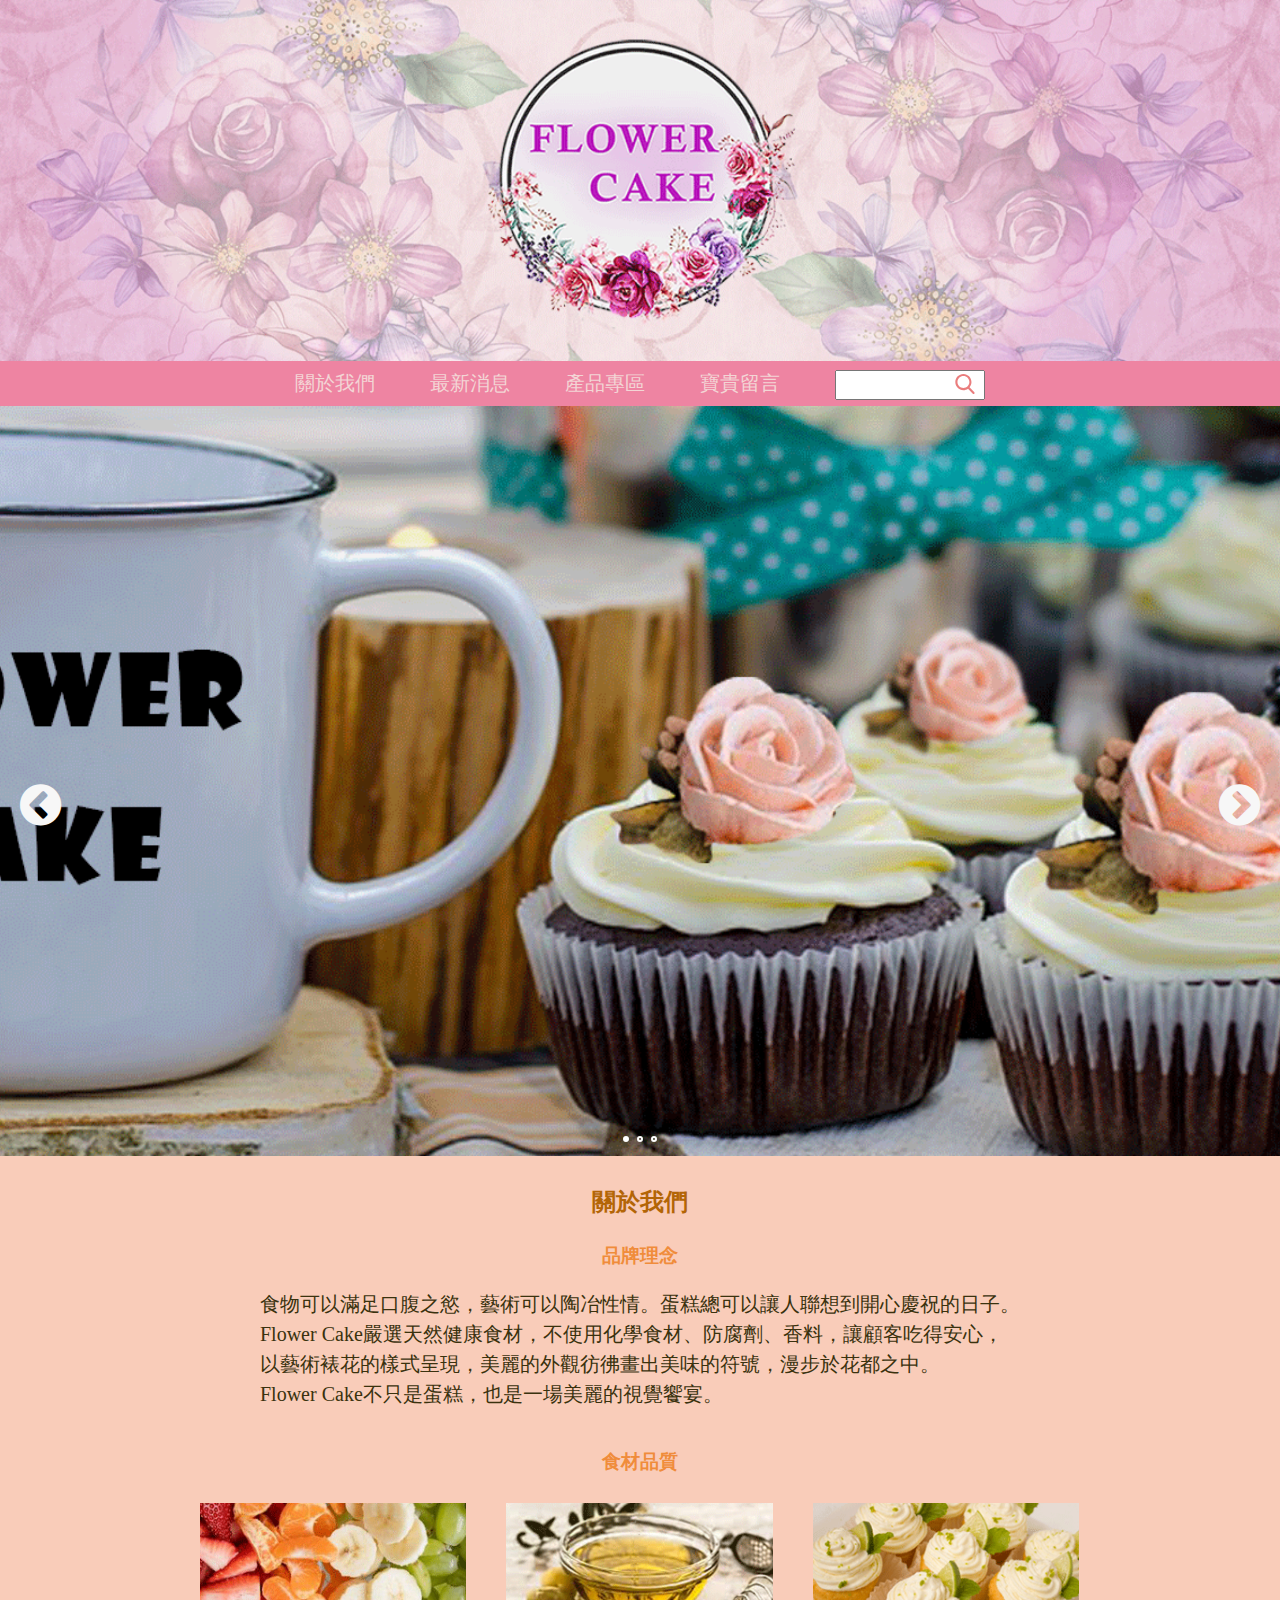
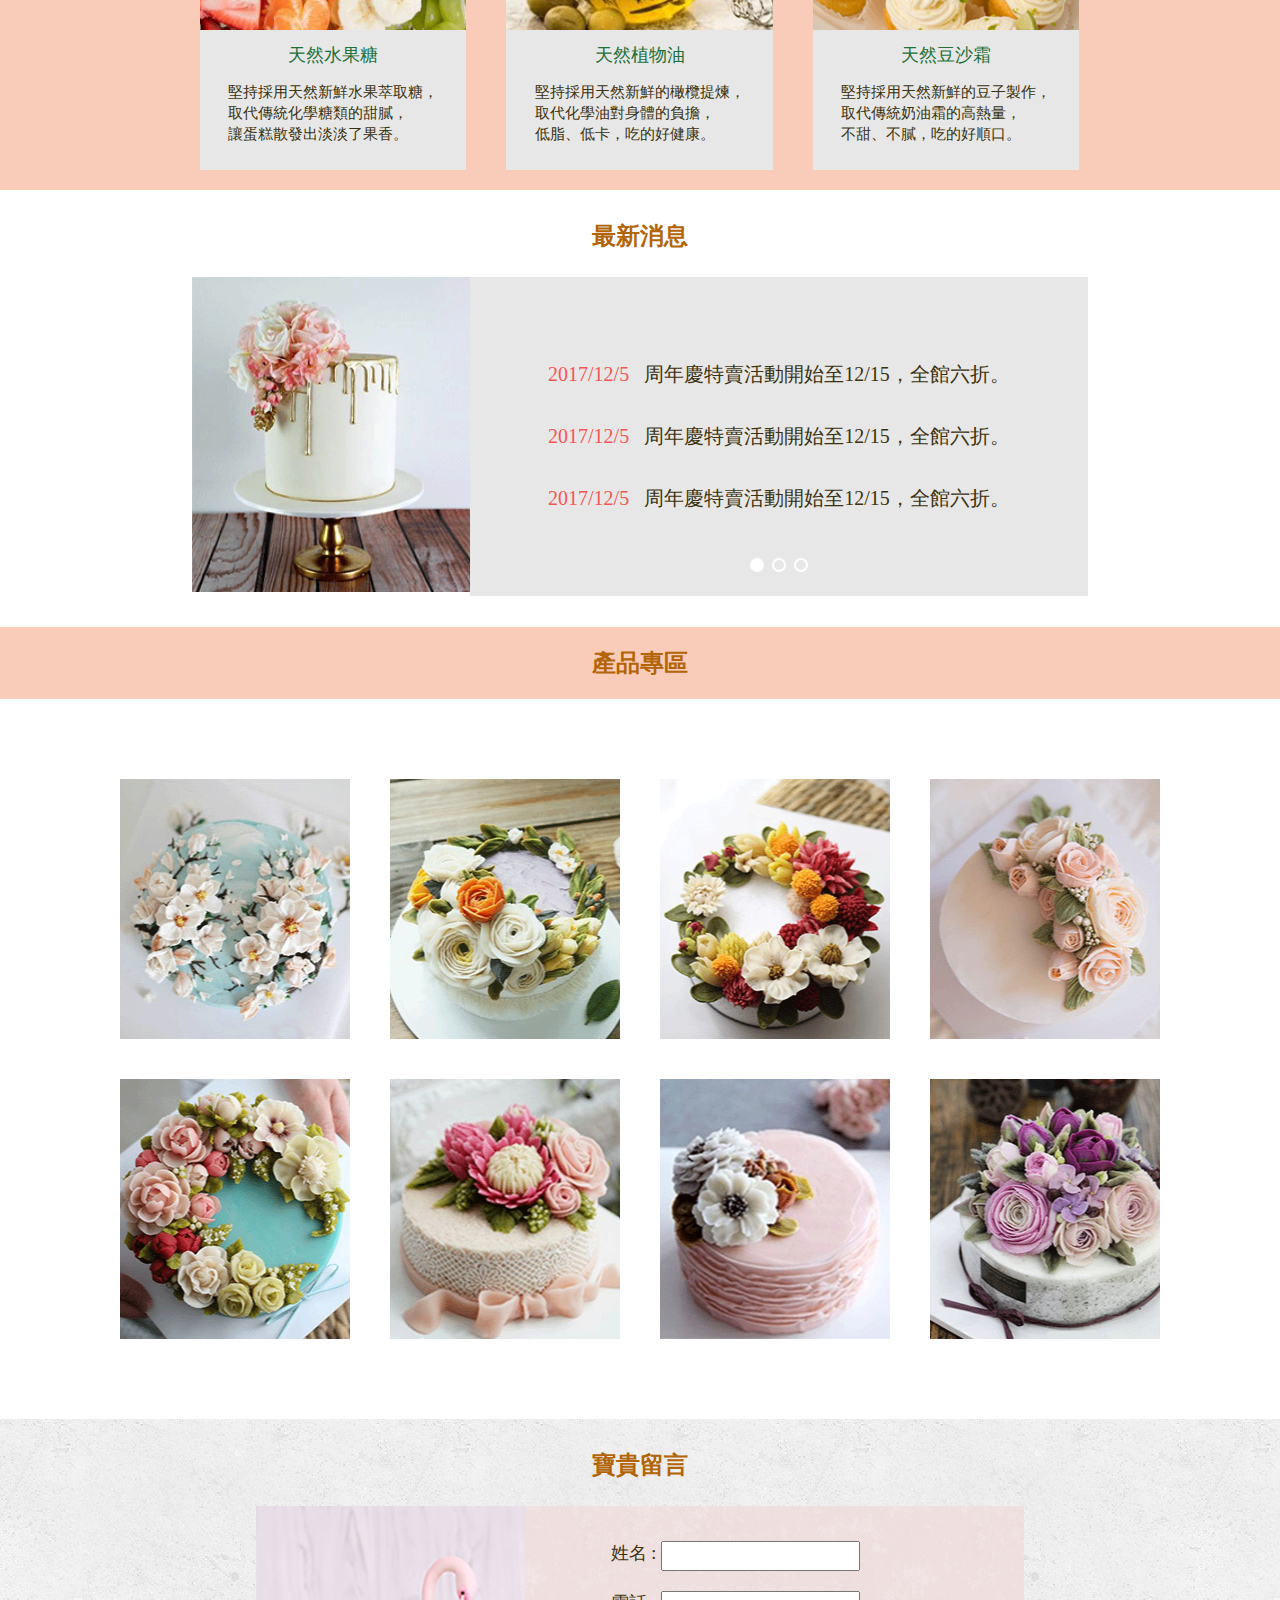
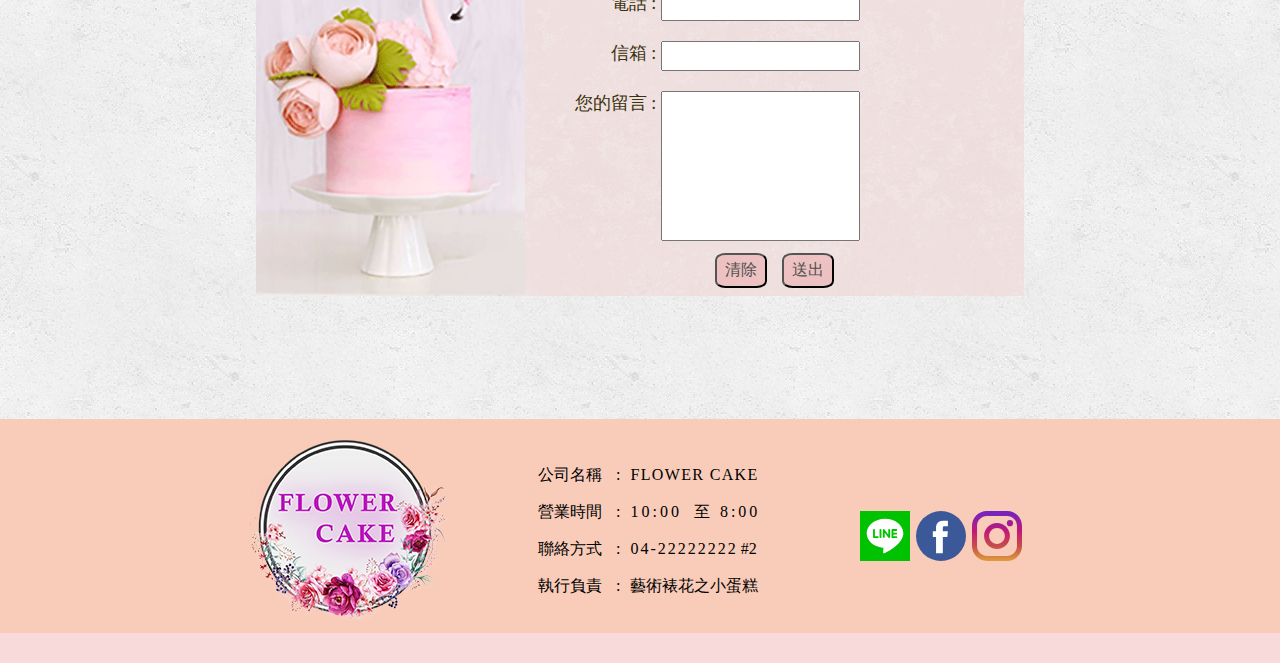
==== commit b450b09d: "567" ====
--- a/onepage/index.html
+++ b/onepage/index.html
@@ -376,8 +376,8 @@
                     <sapn style="margin:0 10px 0 8px;">至</sapn><span style="letter-spacing:3px;">8:00</span></p>
                 <p>聯絡方式
                     <span class="fname">:</span><span style="letter-spacing:2px;">04-22222222</span><span style="margin-left:3px;">#2</span></p>
-                <p class="me" style="margin:auto auto 0 auto">
-                    <span style="font-size:16px;letter-spacing:5px;">負責人</span>
+                <p>
+                    執行負責</span>
                     <span class="fname">:</span>藝術裱花之小蛋糕</p>
                 <div class="clear"></div>
             </div>
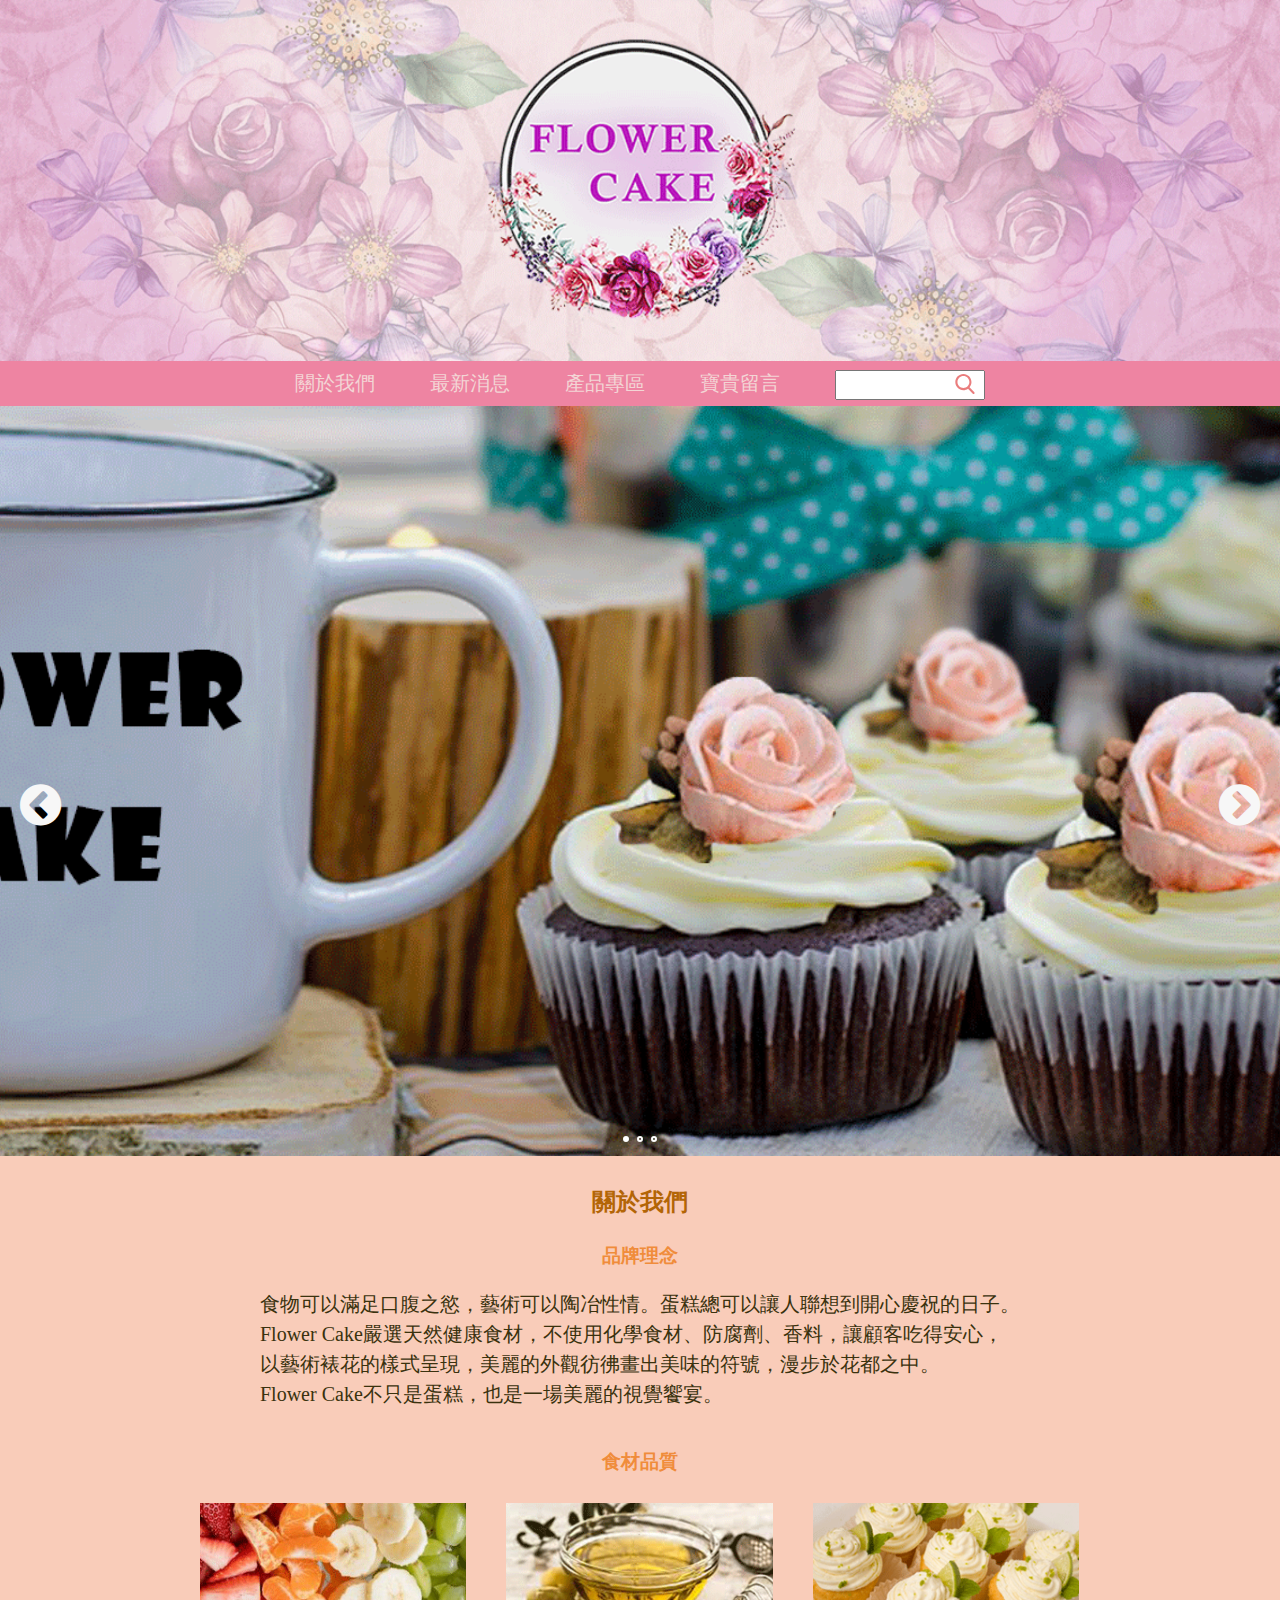
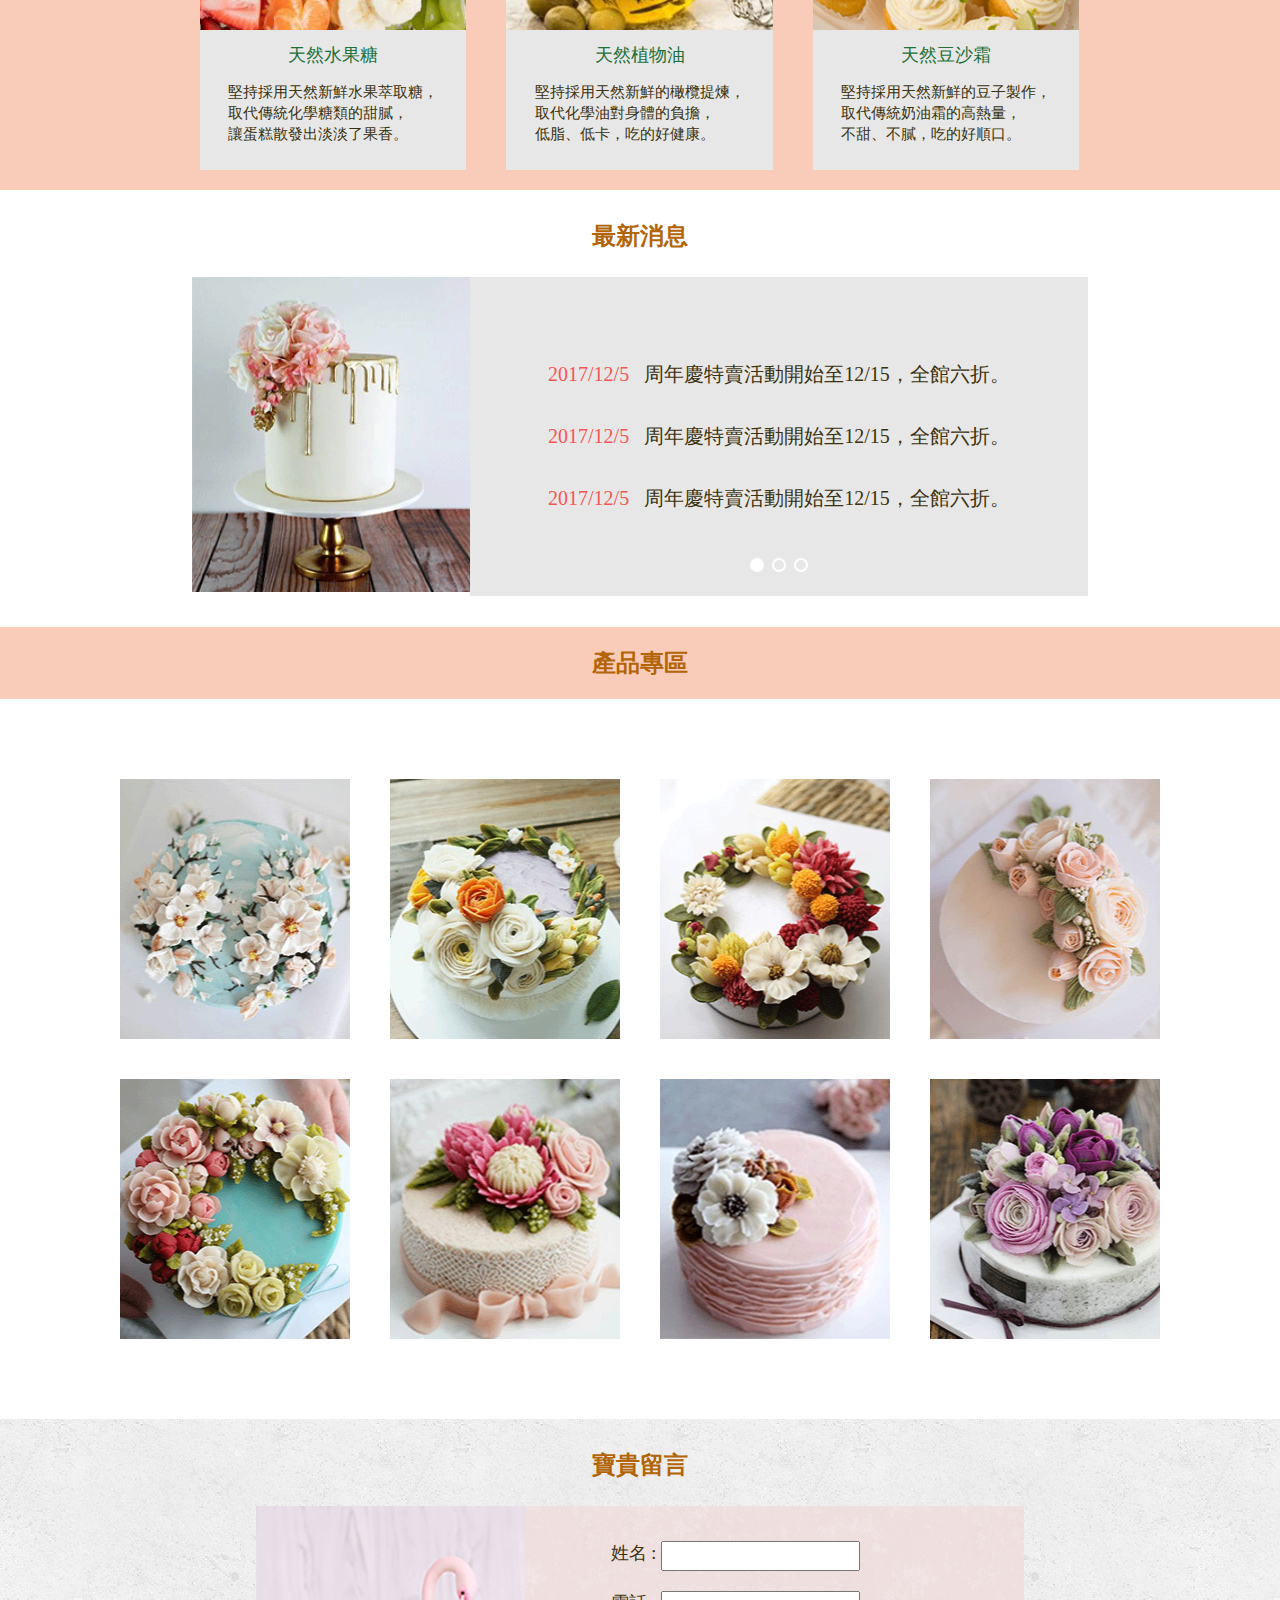
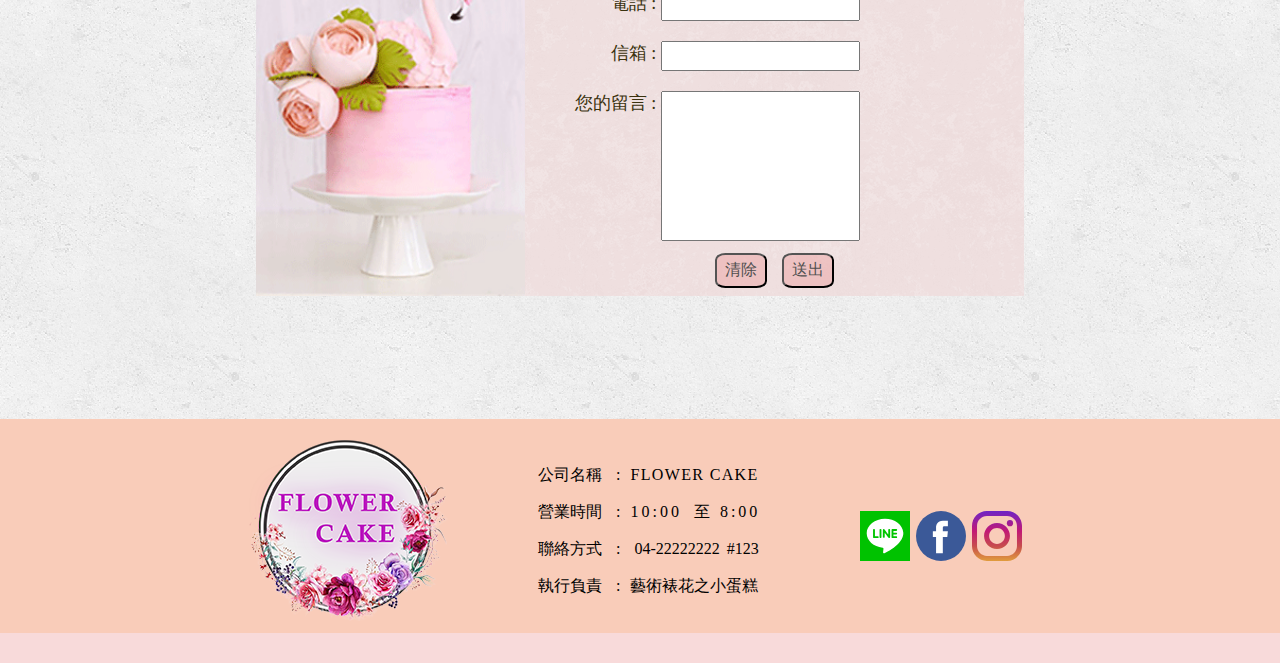
==== commit 8c1483fb: "965" ====
--- a/onepage/index.html
+++ b/onepage/index.html
@@ -375,9 +375,12 @@
                     <span class="fname">:</span><span style="letter-spacing:3px;">10:00</span>
                     <sapn style="margin:0 10px 0 8px;">至</sapn><span style="letter-spacing:3px;">8:00</span></p>
                 <p>聯絡方式
-                    <span class="fname">:</span><span style="letter-spacing:2px;">04-22222222</span><span style="margin-left:3px;">#2</span></p>
-                <p>
-                    執行負責</span>
+                    <span class="fname">:</span>
+                    <!-- <span style="letter-spacing:2px;"> -->
+                        04-22222222
+                    <!-- </span> -->
+                    <span style="margin-left:3px;">#123</span></p>
+                <p>執行負責
                     <span class="fname">:</span>藝術裱花之小蛋糕</p>
                 <div class="clear"></div>
             </div>
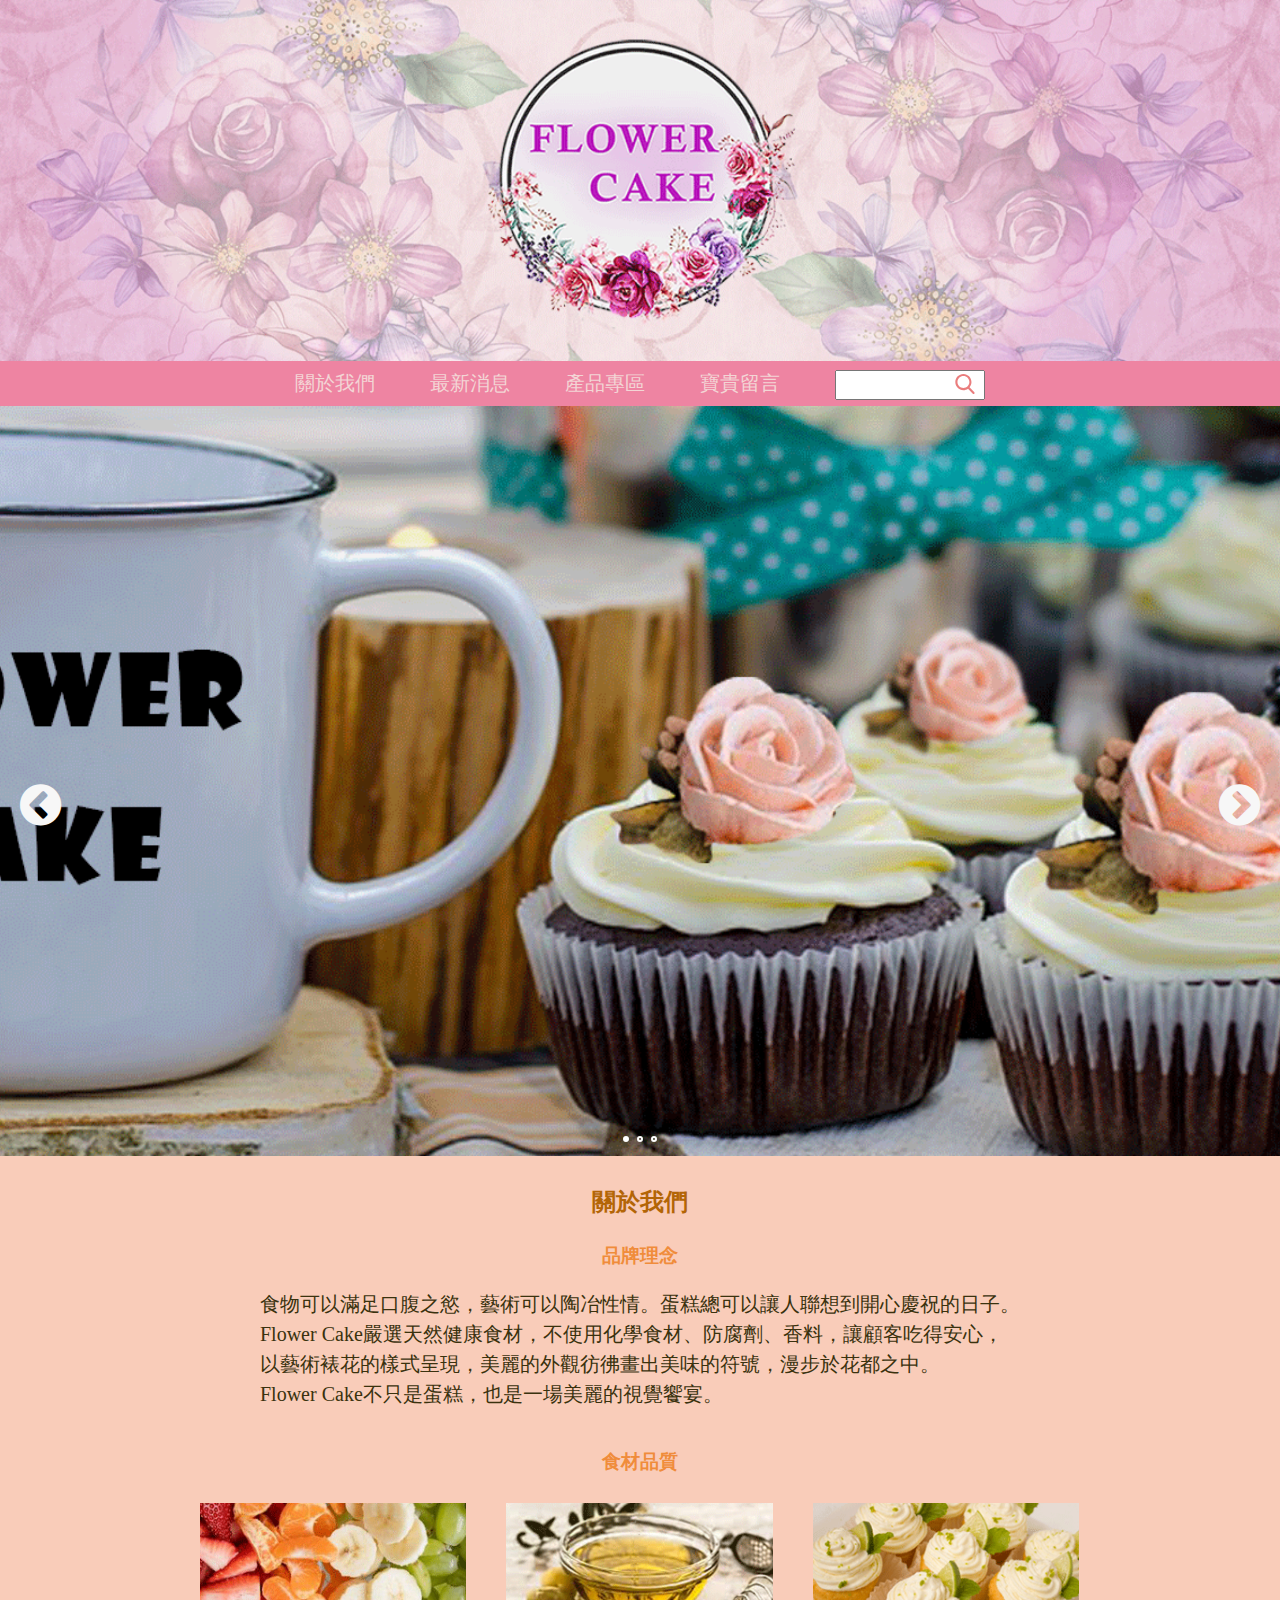
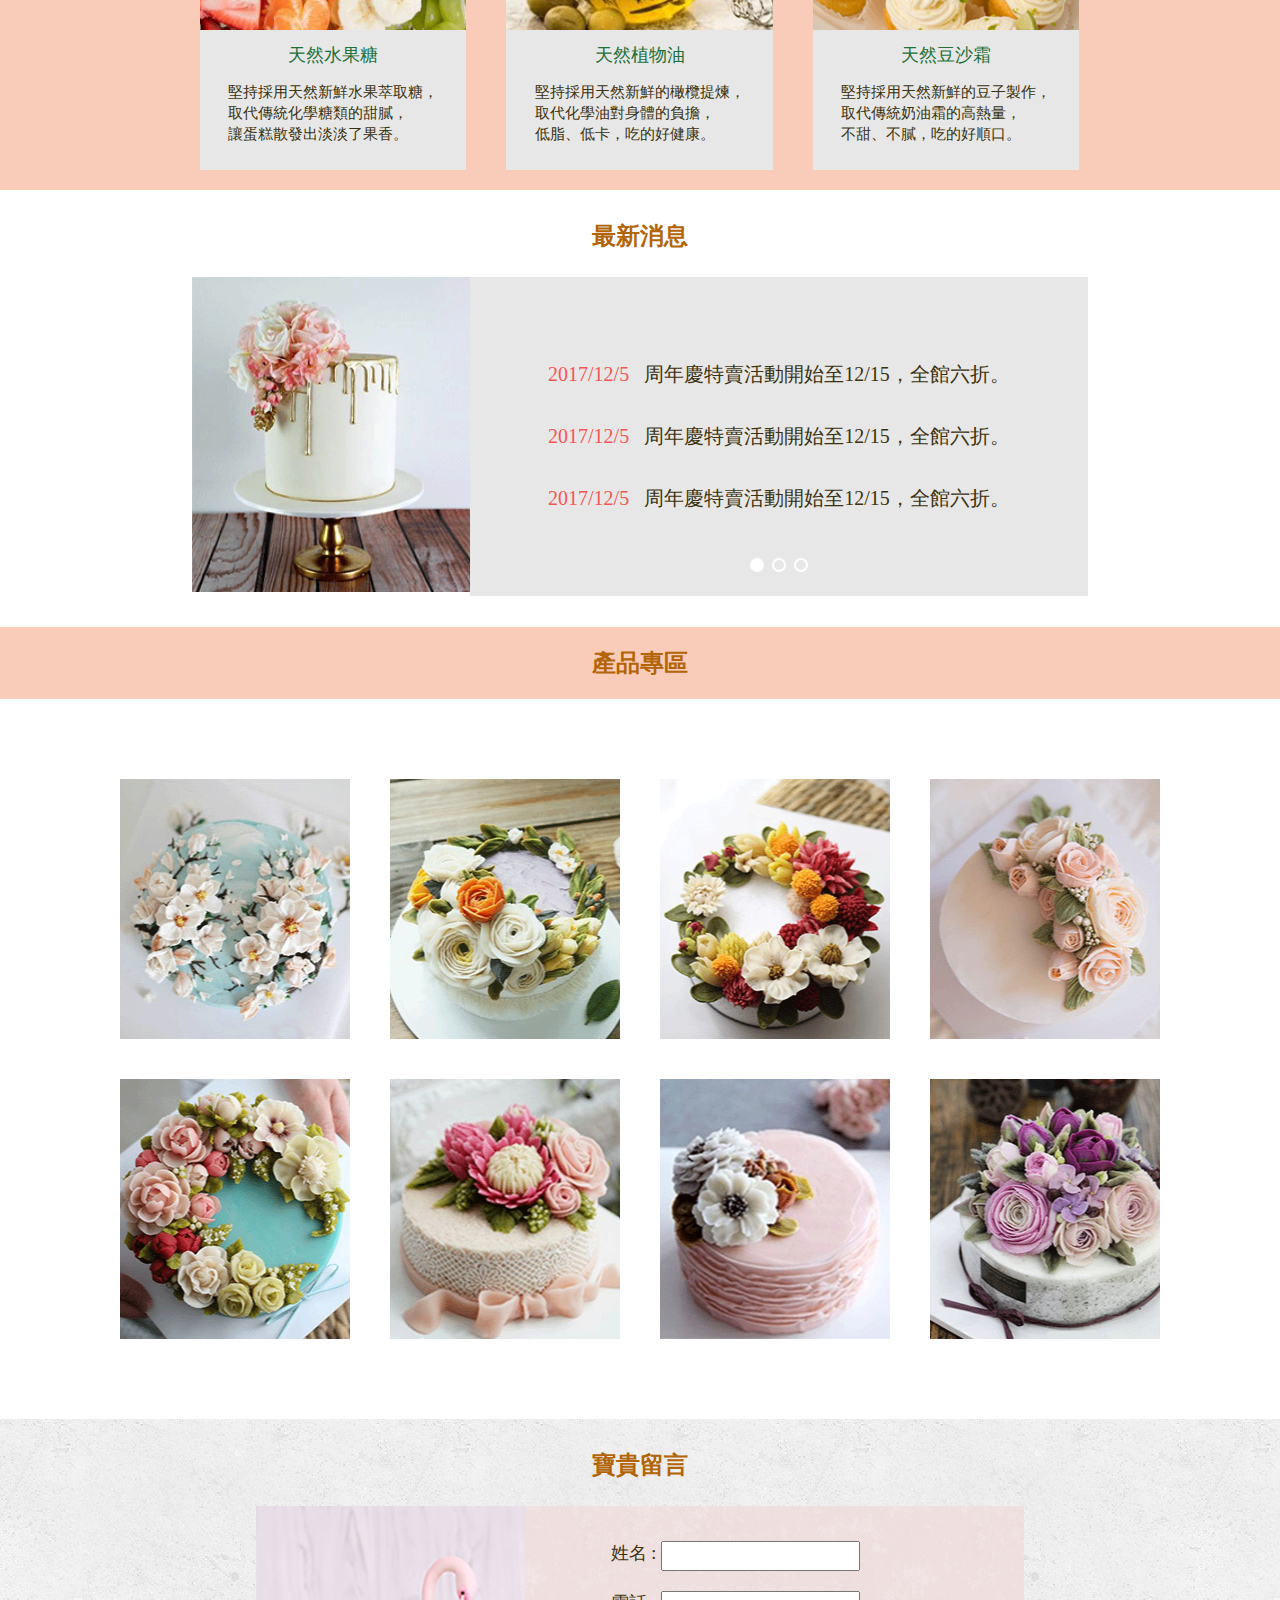
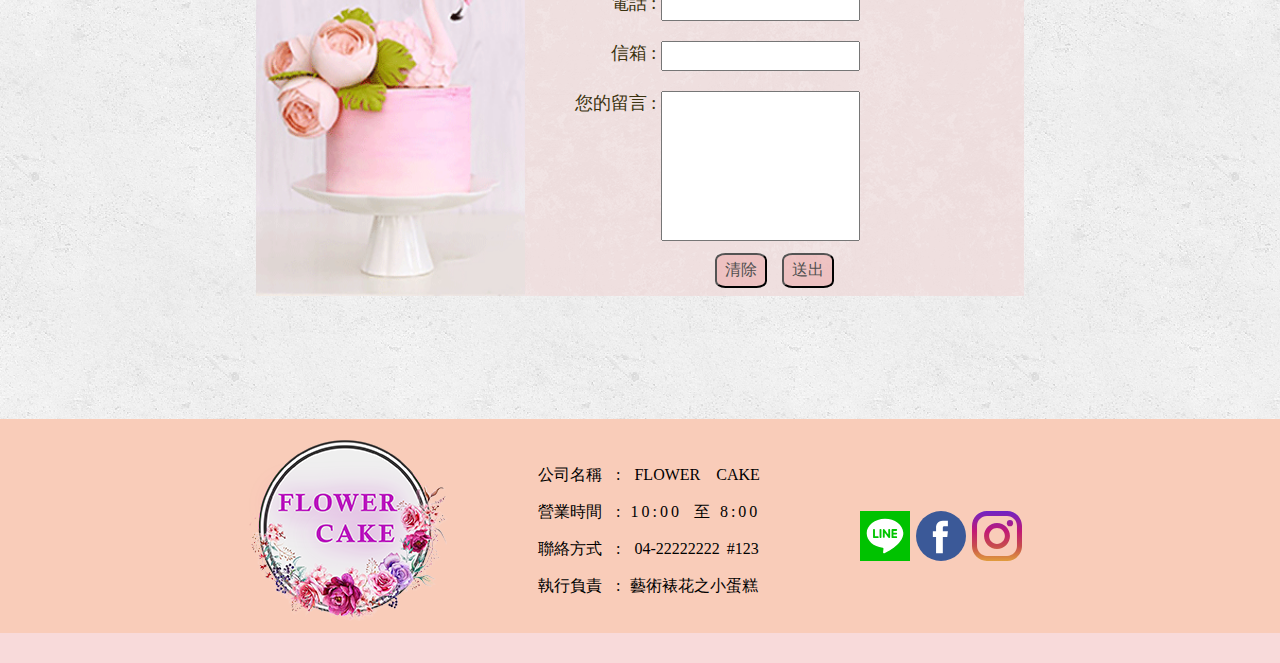
==== commit 4de0073d: "965" ====
--- a/onepage/index.html
+++ b/onepage/index.html
@@ -370,7 +370,9 @@
 
             <div class="fol fole">
                 <p>公司名稱
-                    <span class="fname">:</span><span style="letter-spacing:1.35px;">FLOWER CAKE</span></p>
+                    <span class="fname">:</span>
+                    <!-- <span style="letter-spacing:1px;"> -->
+                        FLOWER&nbsp;&nbsp;&nbsp; CAKE</span></p>
                 <p>營業時間
                     <span class="fname">:</span><span style="letter-spacing:3px;">10:00</span>
                     <sapn style="margin:0 10px 0 8px;">至</sapn><span style="letter-spacing:3px;">8:00</span></p>
--- a/onepage/css/index.css
+++ b/onepage/css/index.css
@@ -930,10 +930,10 @@
         display: block;
     } */
 
-    #backtoTop {
+    /* #backtoTop {
         display: none !important;
         /*加impotrant會先吃 */
-    }
+    /* } */ 
     /* .logo.fixed {
         position: fixed;
         z-index: 9999;
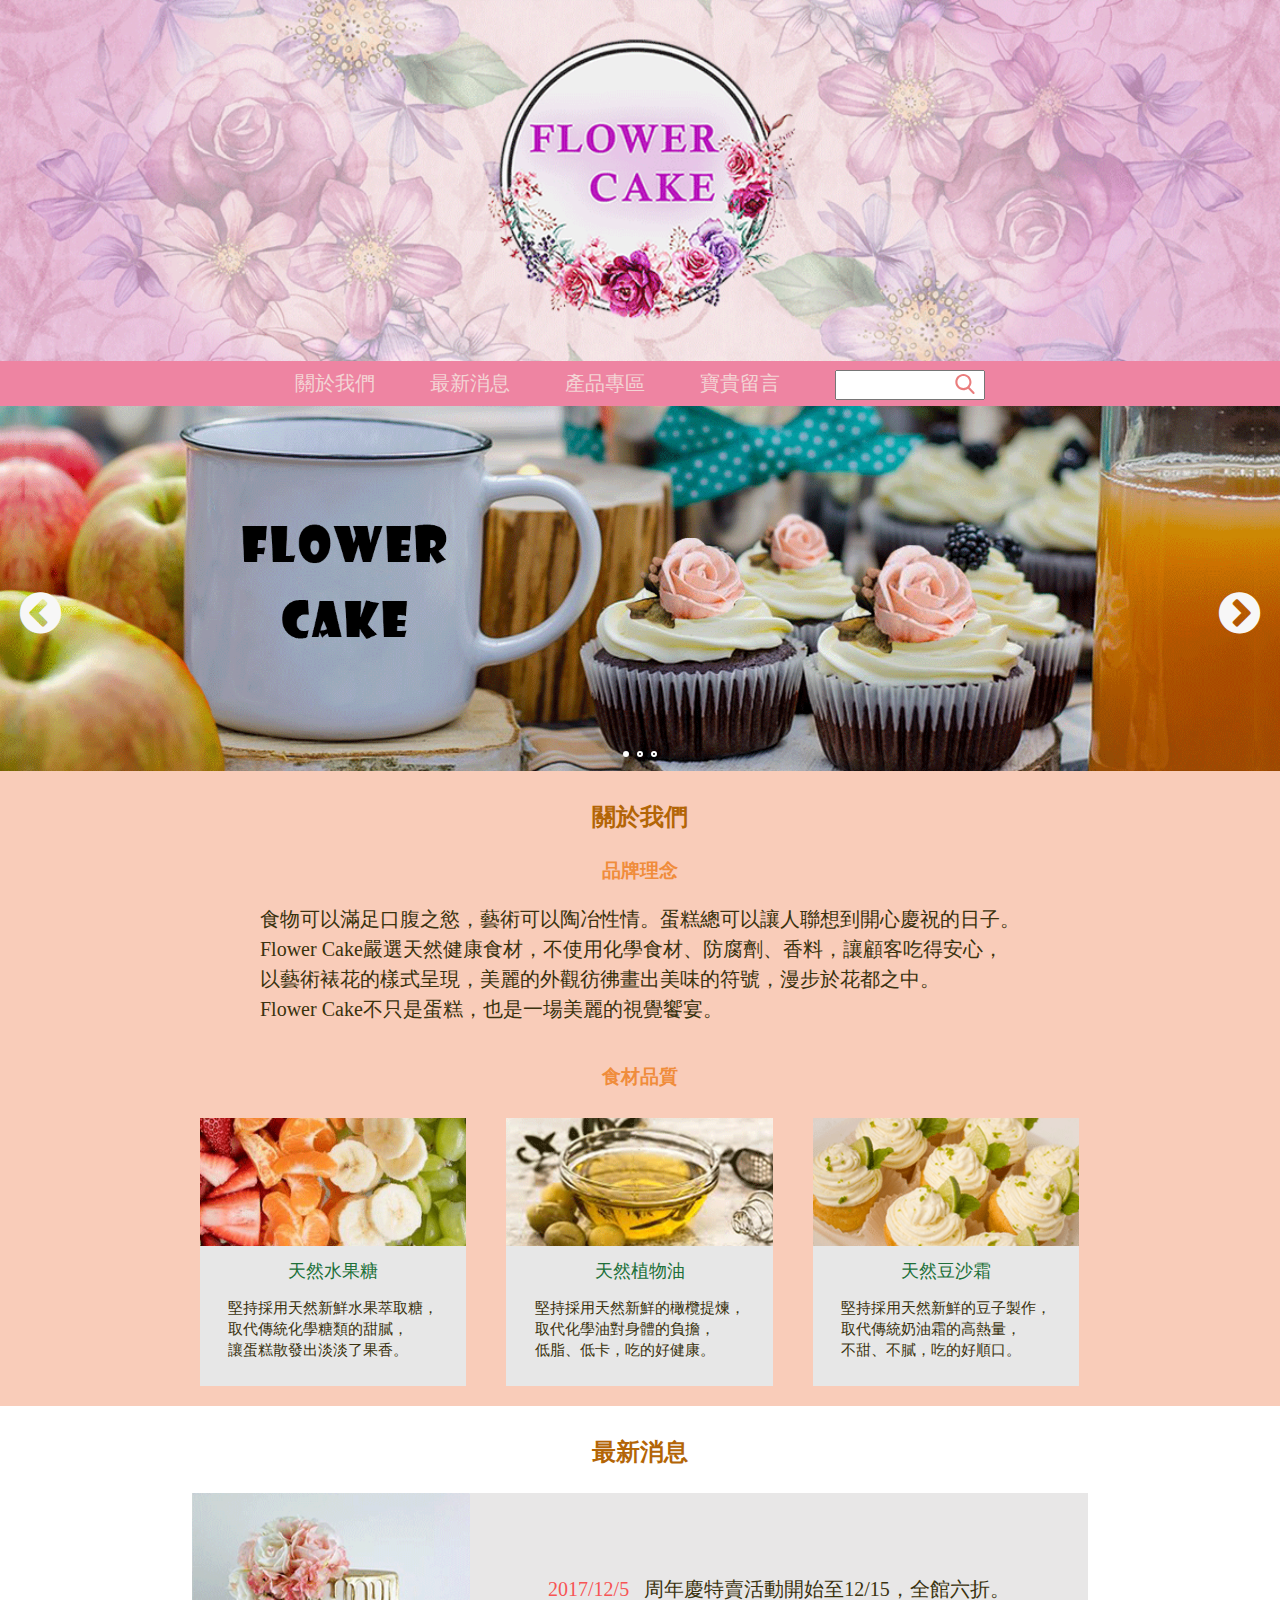
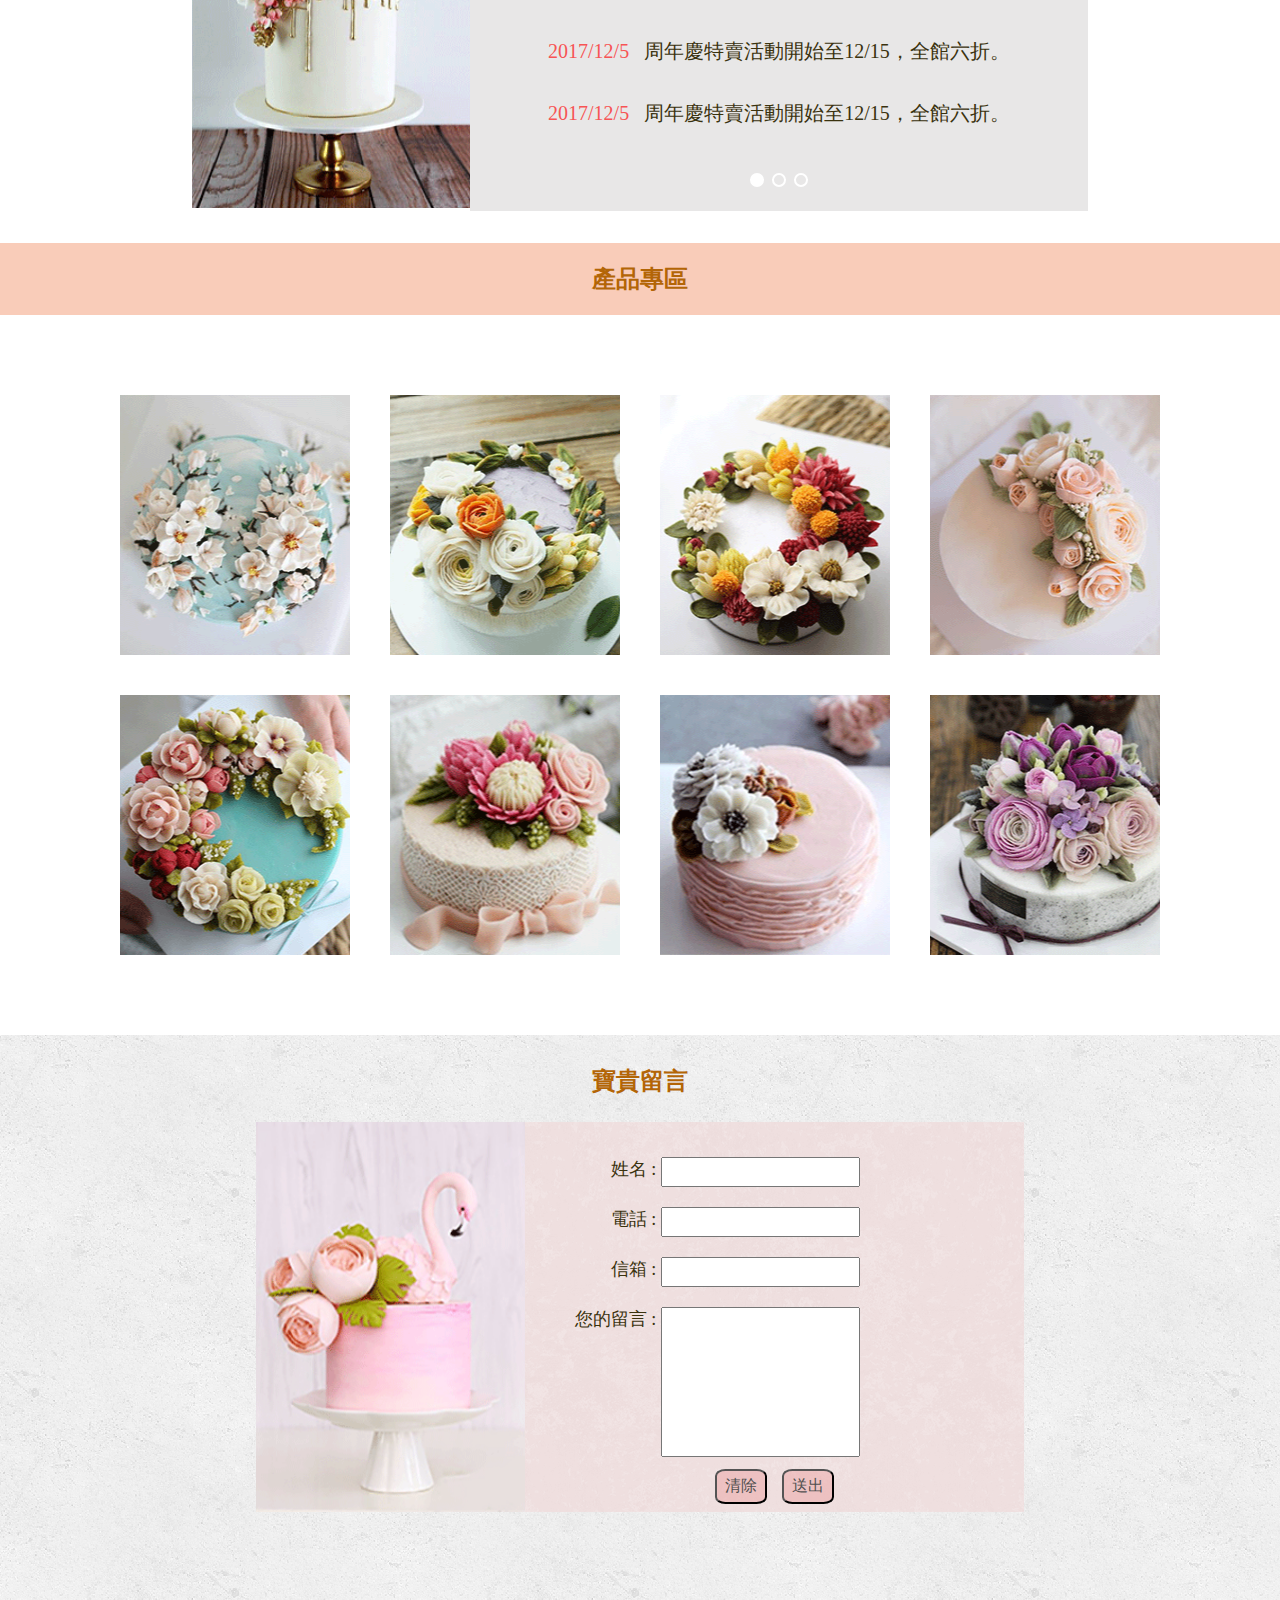
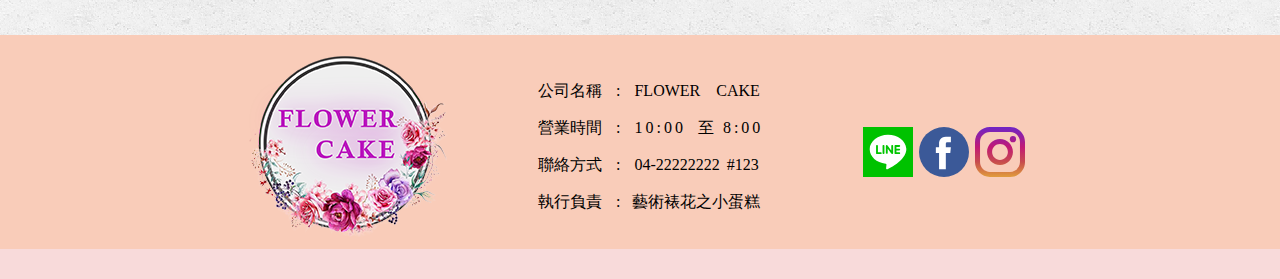
==== commit e3c36163: "967" ====
--- a/onepage/index.html
+++ b/onepage/index.html
@@ -68,21 +68,20 @@
         <ul>
             <li>
                 <div class="bg img1">
-
+                   <img src="img/BG1.gif" alt="">
+                   <!-- 用img才可以等比例縮放 bg不能等比例縮放 -->
                 </div>
             </li>
             <li>
                 <div class="bg img2">
-
+                    <img src="img/BG2.jpg" alt="">
                 </div>
             </li>
             <li>
                 <div class="bg img3">
-
-                </div>
-            </li>
-
-
+                    <img src="img/BG1.gif" alt="">
+                </div>
+            </li>
         </ul>
     </div>
 
@@ -374,8 +373,15 @@
                     <!-- <span style="letter-spacing:1px;"> -->
                         FLOWER&nbsp;&nbsp;&nbsp; CAKE</span></p>
                 <p>營業時間
-                    <span class="fname">:</span><span style="letter-spacing:3px;">10:00</span>
-                    <sapn style="margin:0 10px 0 8px;">至</sapn><span style="letter-spacing:3px;">8:00</span></p>
+                    <span class="fname">:</span>
+                     <span style="letter-spacing:3px; ">
+                        10:00
+                    </span>
+                    <sapn style="margin:0 5px 0 5px;">至</sapn>
+                    <span style="letter-spacing:3px;">  
+                    8:00
+                    </span>
+                </p>
                 <p>聯絡方式
                     <span class="fname">:</span>
                     <!-- <span style="letter-spacing:2px;"> -->
@@ -383,7 +389,7 @@
                     <!-- </span> -->
                     <span style="margin-left:3px;">#123</span></p>
                 <p>執行負責
-                    <span class="fname">:</span>藝術裱花之小蛋糕</p>
+                    <span class="fname">:</span><span style="margin:0 0px 0 2px;">藝術裱花之小蛋糕</span></p>
                 <div class="clear"></div>
             </div>
             
--- a/onepage/css/index.css
+++ b/onepage/css/index.css
@@ -151,12 +151,20 @@
 
 .bg {
     width: 100%;
-    height: calc(100vh - 150px);
+    /* height: calc(100vh - 150px); */
     background-size: cover;
     background-position: center;
 }
 
-.img1 {
+.bg>img {
+    width: 100%;
+    display: block;
+    /* div包img會留白因為有display:inline屬性，所以要用dispaly:block消掉
+    img in div white space */
+}
+
+
+/* .img1 {
     background-image: url('../img/BG1.gif');
 }
 
@@ -166,7 +174,7 @@
 
 .img3 {
     background-image: url('../img/img3.jpg');
-}
+} */
 
 .unslider-arrow {
     top: 50%;
@@ -921,19 +929,16 @@
     }
 }
 @media screen and (max-width: 767px) {
-
-
-    .fonav {
+    .unslider-arrow {
         display: none;
     }
     /* .cross {
         display: block;
     } */
-
     /* #backtoTop {
         display: none !important;
         /*加impotrant會先吃 */
-    /* } */ 
+    /* } */
     /* .logo.fixed {
         position: fixed;
         z-index: 9999;
@@ -1041,8 +1046,6 @@
     }
 }
 @media screen and (max-width: 560px) {
-  
-
     .logo.fixed {
         position: fixed;
         z-index: 9999;
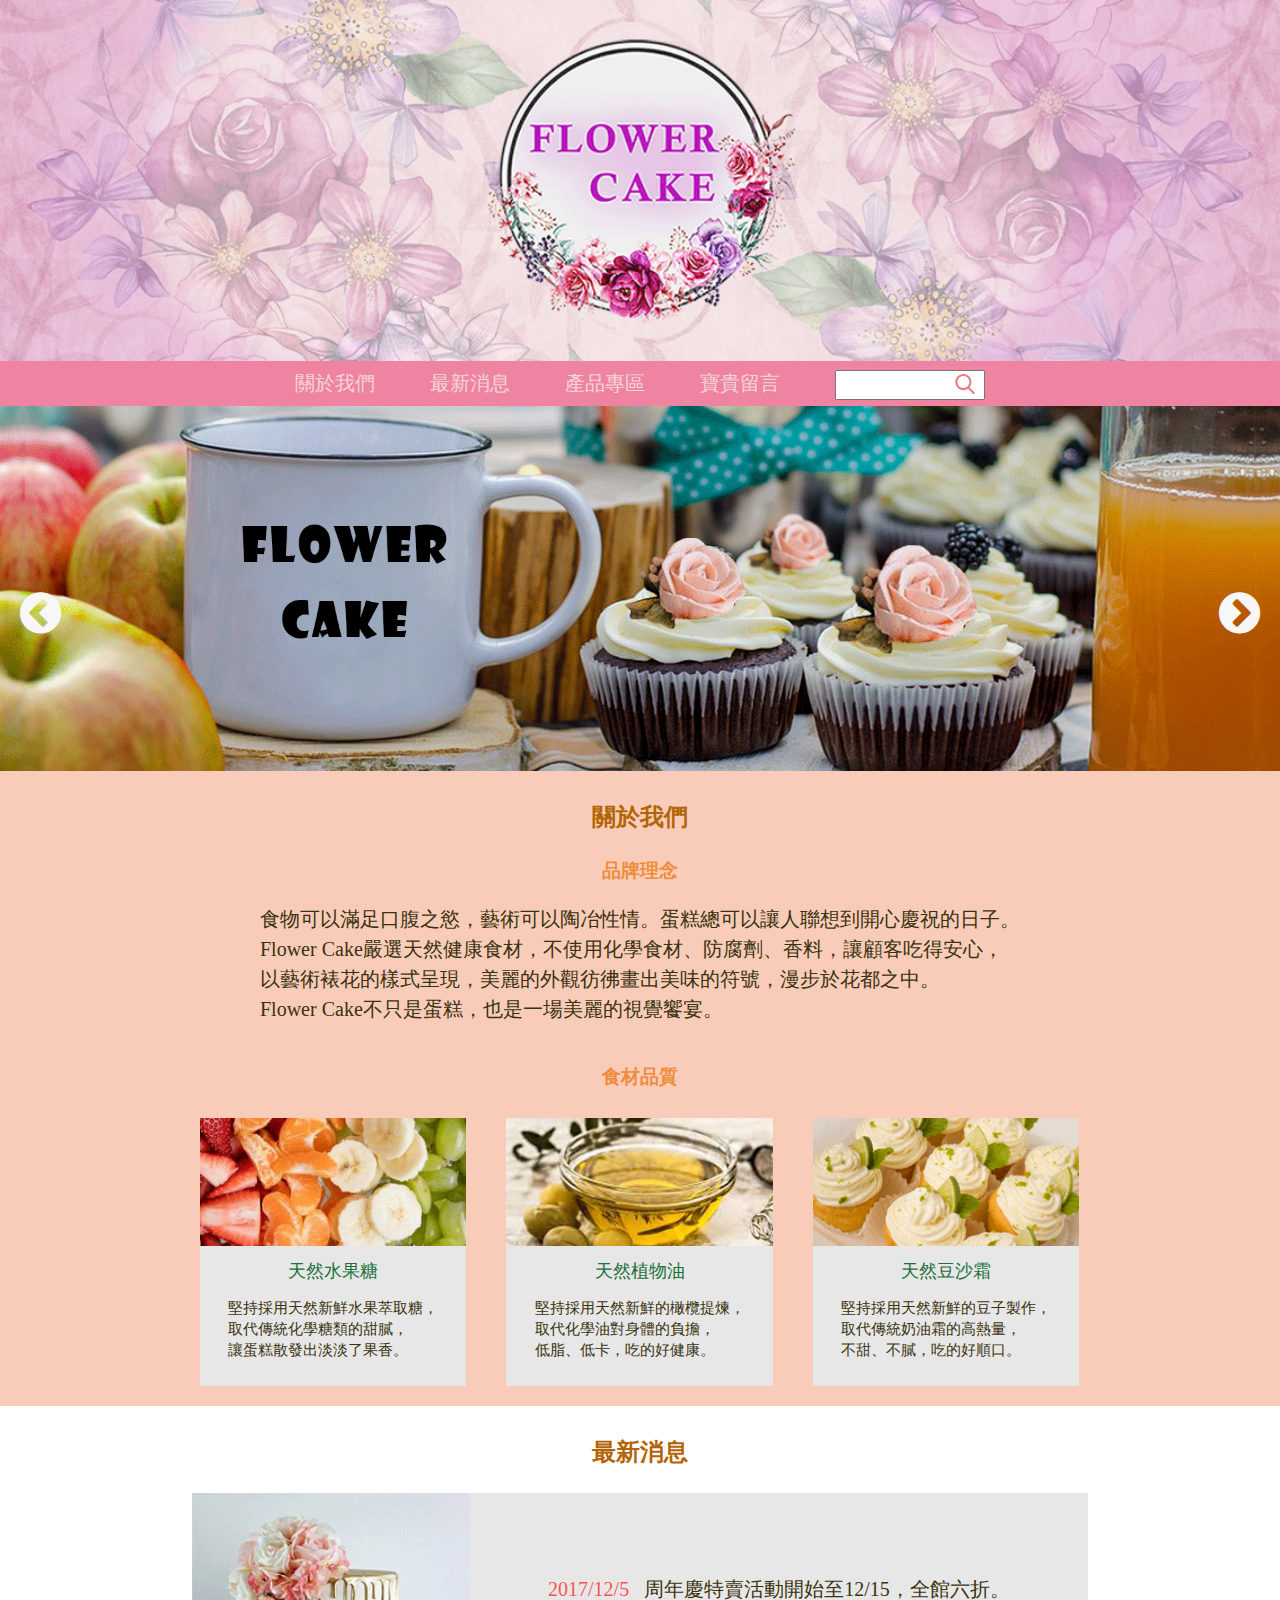
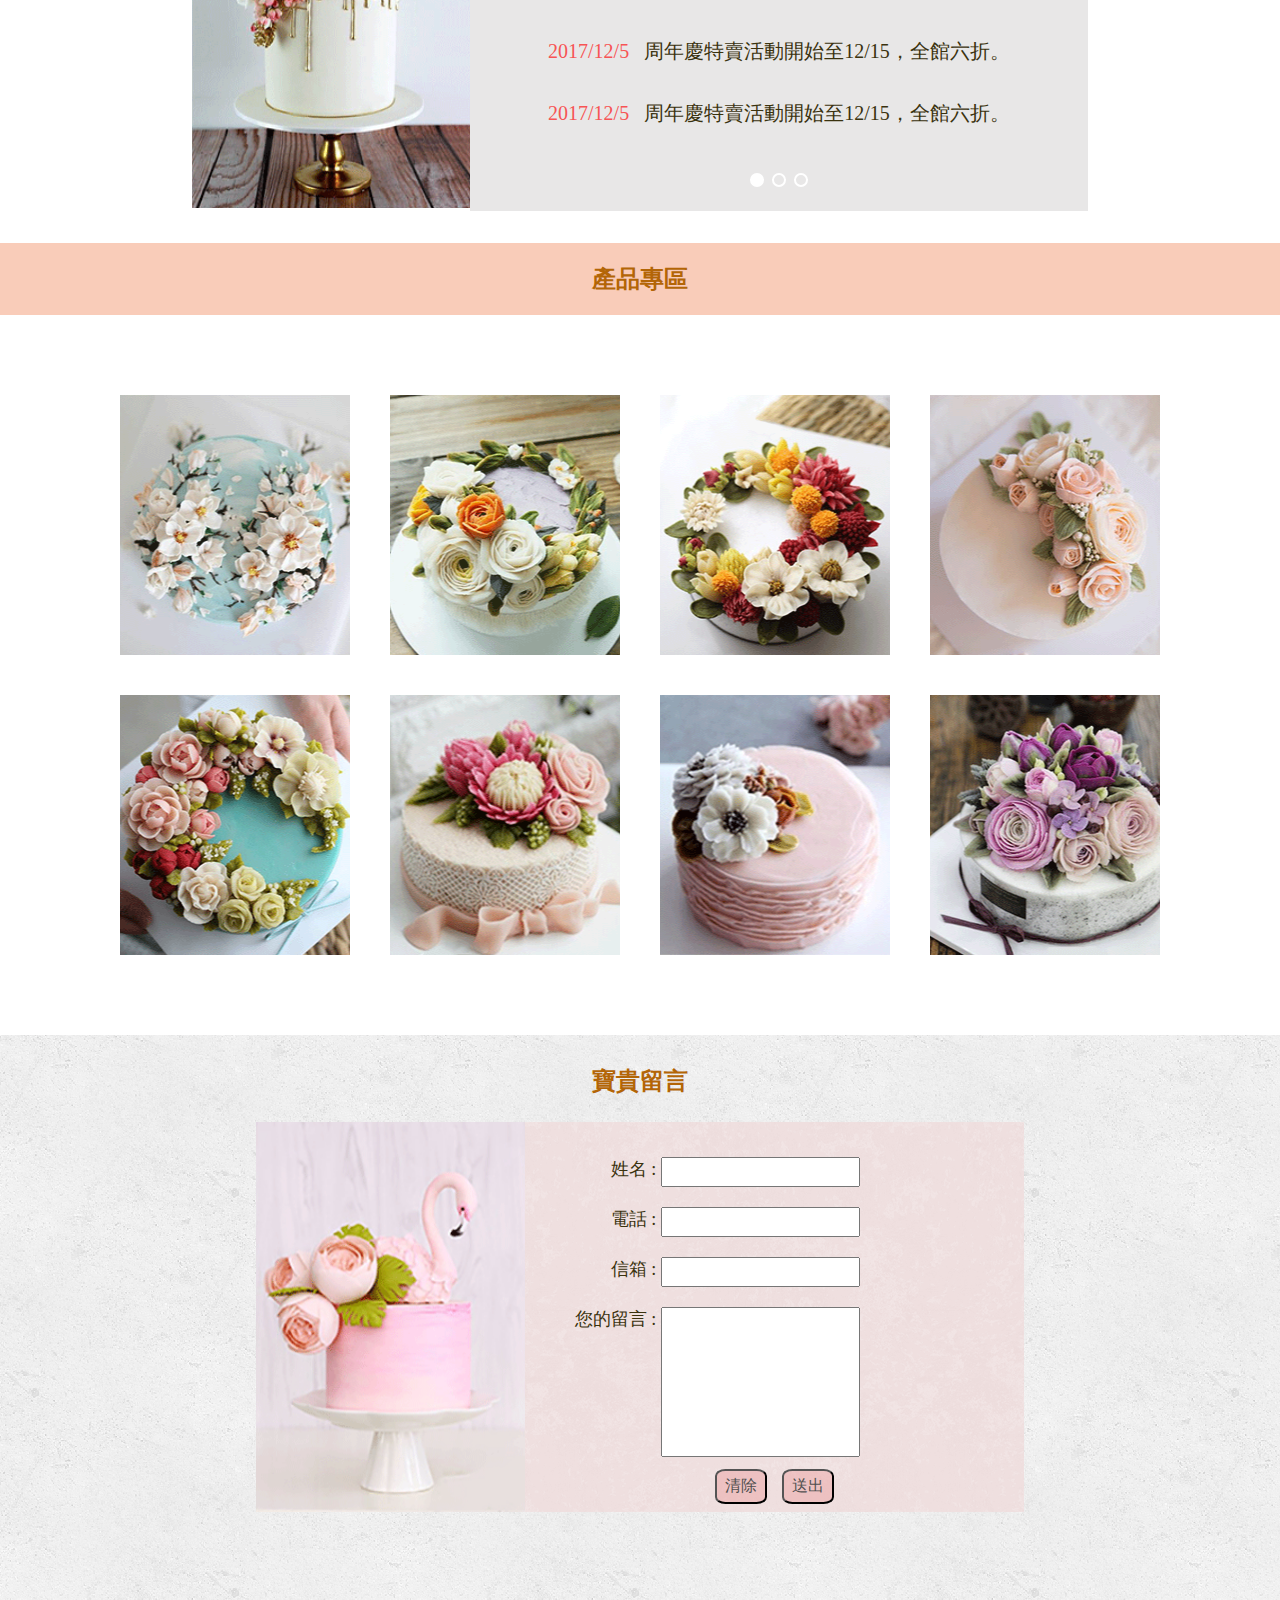
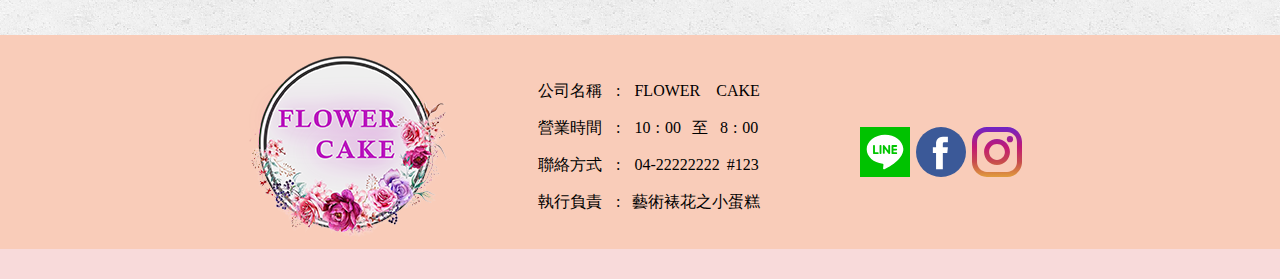
==== commit bfe22c8b: "666" ====
--- a/onepage/index.html
+++ b/onepage/index.html
@@ -64,7 +64,8 @@
         </ul>
     </div>
     <div class="clear"></div>
-    <div class="my-slider">
+    <div class="s1">
+    <div class="my-slider ">
         <ul>
             <li>
                 <div class="bg img1">
@@ -84,6 +85,7 @@
             </li>
         </ul>
     </div>
+</div>
 
     <div class="aboutus" id="aboutus">
         <!-- id是瞄點 -->
@@ -119,7 +121,7 @@
             <div class="bottom2">
                 <div>
                     <div class="food_a">
-                        <img src="img/oil.gif" alt="">
+                        <img src="img/oil.jpg" alt="">
                     </div>
                     <div class="food_b">
                         <p class="fm">天然植物油</p>
@@ -374,13 +376,13 @@
                         FLOWER&nbsp;&nbsp;&nbsp; CAKE</span></p>
                 <p>營業時間
                     <span class="fname">:</span>
-                     <span style="letter-spacing:3px; ">
-                        10:00
-                    </span>
-                    <sapn style="margin:0 5px 0 5px;">至</sapn>
-                    <span style="letter-spacing:3px;">  
-                    8:00
-                    </span>
+                     <!-- <span style="letter-spacing:3px; "> -->
+                        10<sapn style="margin:0 5px 0 5px;">:</sapn>00
+                    <!-- </span> -->
+                    <sapn style="margin:0 8px 0 7px;">至</sapn>
+                    <!-- <span style="letter-spacing:3px;">   -->
+                    8<sapn style="margin:0 5px 0 5px;">:</sapn>00
+                    <!-- </span> -->
                 </p>
                 <p>聯絡方式
                     <span class="fname">:</span>
@@ -457,7 +459,7 @@
     <script>
         $(window).scroll(function () {
             var scrollTop = $(window).scrollTop();
-            if (scrollTop > 500) {
+            if (scrollTop > 400) {
                 $('#backtoTop').show();
             }
             else {
--- a/onepage/css/index.css
+++ b/onepage/css/index.css
@@ -194,12 +194,17 @@
 /* banner最外面那層 */
 
 .unslider-nav {
+    
     position: absolute;
     bottom: 10px;
     left: 50%;
     /* 下面圈圈那層 */
     /* margin-left: -21px; */
     transform: translateX(-50%);
+}
+
+.s1 .unslider-nav ol li{
+    display: none;
 }
 
 .aboutus {
@@ -409,7 +414,8 @@
 }
 
 .pre {
-    background-color: #f9ccb9;
+    background-color: #f9ccb9; 
+   
 }
 
 
@@ -602,10 +608,10 @@
             float: left;
             text-align: left;
             position: relative;
-            /* border: 1px solid #000; */
-
-
-}
+            /* border: 1px solid #000; 
+
+
+}*/
 */ .foright>.folr>a {
     float: left;
     margin: 0 5px;
@@ -648,6 +654,7 @@
     width: 14px;
     height: 14px;
     border-radius: 10px;
+    /* news下方的圈圈 */
 }
 .news_r .unslider-nav {
     left: 50%;
@@ -885,9 +892,26 @@
         width: 68%;
     }
 }
+@media screen and (max-width: 1080px){
+    .product_top,.product_bottom{
+            margin:0 80px;
+           
+    }
+}
 @media screen and (max-width: 1075px) {
     .bottom {
         padding: 0 150px;
+    }
+}
+@media screen and (max-width: 1020px) {
+  .bottom{
+      padding: 0 120px;
+  }
+}
+@media screen and (max-width: 1050px){
+    .product_top,.product_bottom{
+            margin:0 80px;
+           
     }
 }
 @media screen and (max-width: 970px) {
@@ -927,6 +951,12 @@
         padding-left: 0px;
         box-sizing: border-box;
     }
+}
+@media screen and (max-width: 950px){
+    .product_top,.product_bottom{
+        margin:0 60px;
+       
+}
 }
 @media screen and (max-width: 767px) {
     .unslider-arrow {
@@ -1059,10 +1089,28 @@
         width: 100%;
         height: 80%;
     }
+    #backtoTop{
+        width: 45px;
+        height: 45px;
+        right: 20px;
+    }
 }
 @media screen and (max-width: 401px) {
     .no {
         display: inline-block;
         opacity: 0;
     }
+    #backtoTop{
+        width: 50px;
+        height: 50px;
+        right: 20px;
+    }
+    
+}
+@media screen and (max-width: 350px){
+    #backtoTop{
+        width: 40px;
+        height: 40px;
+        right: 20px;
+    }
 }